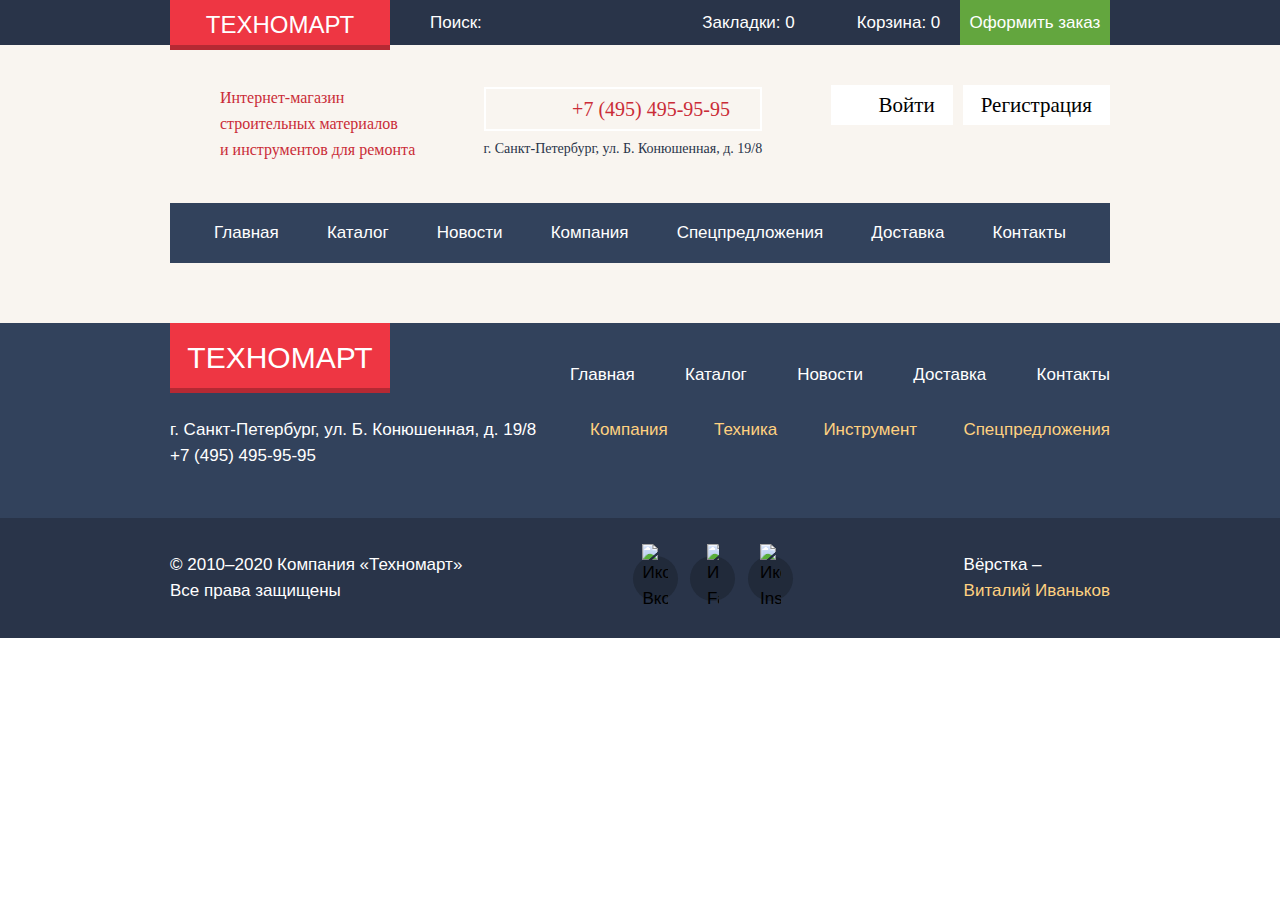
==== catalog.html @ f2d8c233 "Добавлен блок order" ====
<!DOCTYPE html>
<html lang="ru">

<head>
  <meta charset="UTF-8">
  <meta name="viewport" content="width=device-width, initial-scale=1.0">
  <link rel="stylesheet" href="css/normalize.css">
  <link rel="stylesheet" href="css/style.css">
  <title>ТЕХНОМАРТ</title>
</head>

<body>

  <h1 class="visually-hidden">Сайт магазина электротехники ТЕХНОМАРТ</h1>

  <header class="site-header">

    <h2 class="visually-hidden">Шапка сайта</h2>

    <div class="top-header">

      <div class="container top-header__content">

        <div class="top-header__logo">
          <a class="link link--logo" href="index.html">
            <div class="link__text">
              Техномарт
            </div>
          </a>
        </div>

        <div class="top-header__search">
          <input class="site-search" type="search" id="site-search" placeholder="Поиск:">
        </div>

        <div class="top-header__bookmark">
          <a class="link link--bookmark" href="#">Закладки: 0</a>
        </div>

        <div class="top-header__basket">
          <a class="link link--basket" href="#">Корзина: 0</a>
        </div>

        <div class="top-header__order">
          <a class="link link--order" href="#">Оформить заказ</a>
        </div>

      </div>

    </div>

    <div class="bottom-header">

      <div class="container">

        <div class="user-navigation">

          <div class="site-description">
            Интернет-магазин <br> строительных материалов <br> и инструментов для ремонта
          </div>

          <div class="phone-n-address">
            <a class="link link--phone" href="tel:+74954959595">
              <span class="link__text">+7 (495) 495-95-95</span>
            </a>
            <span class="phone-n-address__address">г. Санкт-Петербург, ул. Б. Конюшенная, д. 19/8</span>
          </div>

          <div class="account-links">
            <a class="account-link account-link--login" href="#">
              <span class="account-link__text">Войти</span>
            </a>
            <a class="account-link" href="#">Регистрация</a>
          </div>

        </div>

        <nav class="site-navigation-wrapper">
          <ul class="site-navigation">
            <li class="site-navigation__item">
              <a href="index.html" class="link">Главная</a>
            </li>
            <li class="site-navigation__item">
              <a href="catalog.html" class="link">Каталог</a>
            </li>
            <li class="site-navigation__item">
              <a href="#" class="link">Новости</a>
            </li>
            <li class="site-navigation__item">
              <a href="#" class="link">Компания</a>
            </li>
            <li class="site-navigation__item">
              <a href="#" class="link">Спецпредложения</a>
            </li>
            <li class="site-navigation__item">
              <a href="#" class="link">Доставка</a>
            </li>
            <li class="site-navigation__item">
              <a href="#" class="link">Контакты</a>
            </li>
          </ul>
        </nav>

      </div>

    </div>

    </div>

  </header>

  <main>

    <h2 class="visually-hidden">Основной контент</h2>

    <section class="section-navigation">
      <h3 class="visually-hidden">Навигация по секциям</h3>
    </section>

    <section class="catalog">
      <h3 class="visually-hidden">Каталог товаров</h3>
    </section>

    <section class="catalog-explanation">
      <h3 class="visually-hidden">Описание каталога</h3>
    </section>

  </main>

  <footer class="site-footer">

    <h2 class="visually-hidden">Подвал сайта</h2>

    <div class="top-footer">

      <div class="container top-footer__content">

        <div class="top-footer__row-top">

          <div class="top-footer__logo">
            <a class="link link--logo" href="index.html">
              <div class="link__text">
                Техномарт
              </div>
            </a>
          </div>

          <ul class="footer-navigation">
            <li class="footer-navigation__item">
              <a href="index.html" class="link">Главная</a>
            </li>
            <li class="footer-navigation__item">
              <a href="catalog.html" class="link">Каталог</a>
            </li>
            <li class="footer-navigation__item">
              <a href="#" class="link">Новости</a>
            </li>
            <li class="footer-navigation__item">
              <a href="#" class="link">Доставка</a>
            </li>
            <li class="footer-navigation__item">
              <a href="#" class="link">Контакты</a>
            </li>
          </ul>

        </div>

        <div class="top-footer__row-bottom">

          <div class="top-footer__address">г. Санкт-Петербург, ул. Б. Конюшенная, д. 19/8</div>

          <ul class="footer-navigation">
            <li class="footer-navigation__item">
              <a href="#" class="link">Компания</a>
            </li>
            <li class="footer-navigation__item">
              <a href="#" class="link">Техника</a>
            </li>
            <li class="footer-navigation__item">
              <a href="#" class="link">Инструмент</a>
            </li>
            <li class="footer-navigation__item">
              <a href="#" class="link">Спецпредложения</a>
            </li>
          </ul>

        </div>

        <div class="top-footer__phone">
          <a href="+74954959595">+7 (495) 495-95-95</a>
        </div>

      </div>

    </div>

    <div class="bottom-footer">

      <div class="container bottom-footer__content">

        <div class="bottom-footer__copyright">
          &#169; 2010–2020 Компания «Техномарт» <br>
          Все права защищены
        </div>

        <div class="bottom-footer__social">

          <ul class="bottom-footer__social">
            <li class="bottom-footer__social-item">
              <a href="#">
                <img width="26" height="15" src="svg/vk-icon.svg" alt="Иконка Вконтакте">
              </a>
            </li>
            <li class="bottom-footer__social-item">
              <a href="#">
                <img width="12" height="22" src="svg/fb-icon.svg" alt="Иконка Facebook">
              </a>
            </li>
            <li class="bottom-footer__social-item">
              <a href="#">
                <img width="21" height="21" src="svg/insta-icon.svg" alt="Иконка Instagram">
              </a>
            </li>
          </ul>

        </div>

        <div class="bottom-footer__author">
          <div>Вёрстка &ndash;</div>
          <a class="bottom-footer__author-link" href="https://github.com/vaivankov">Виталий Иваньков</a>
        </div>

      </div>

    </div>

  </footer>

  <div class="modal order">

    <div class="modal__container">

      <button class="order__close" data-window=".order">
        <div class="image-wrapper">
          <img width="21" height="21" src="svg/close-cross.svg" alt="Иконка закрытия">
        </div>
      </button>

      <div class="order__line">
        <img width="64" height="64" src="svg/check-mark.svg" alt="Иконка галочки">
        <div class="order__line-title">Товар добавлен в корзину!</div>
      </div>

    </div>

    <div class="order__line order__line--buttons">
      <button class="order__button button button--red" type="submit">Оплатить заказ</button>
      <button class="order__button button button--white" type="submit" data-window=".order">Продолжить покупки</button>
    </div>

  </div>


  <script src="js/variables.js"></script>
  <script src="js/func__showModal.js"></script>
  <script src="js/func__closeModal.js"></script>
  <!-- <script src="js/func__.js"></script> -->
  <!-- <script src="js/func__.js"></script> -->

</body>

</html>
---- css/style.css ----
:root {
	--color-black: #000000;
	--color-white: #ffffff;
	--color-white-opacity-30: #ffffff30;
	--color-black-opacity-50: #00000050;
	--color-bg-header: #293449;
	--color-bg-header-hover: #212a3a;
	--color-bg-header-active: #161d29;
	--color-bg-header-gray: #eae9f1;
	--color-bg-main: #f1f5f7;
	--color-bg-gray: #f9f5f0;
	--color-bg-navigation: #32425c;
	--color-bg-navigation-hover: #293449;
	--color-logo: #ee3643;
	--color-logo-hover: #ca2c37;
	--color-logo-active: #ba2732;
	--color-logo-border: #b52933;
	--color-logo-border-hover: #9a212a;
	--color-logo-border-active: #8e1e26;
	--color-text-dark-white: #e0e2e5;
	--color-text-red: #ca2c37;
	--color-text-gray: #babbbd;
	--color-text-gray-active: #cacaca;
	--color-text-blue: #293449;
	--color-icon: #6a7180;
	--color-icon-hover: #ffffff;
	--color-icon-active: #8b8e94;
	--color-icon-red: #ee3643;
	--color-button-green: #63a63e;
	--color-button-green-border: #367315;
	--color-button-green-hover: #5fbb2d;
	--color-button-green-active: #518534;
	--color-button-green-text-active: #b6c8ae;
	--color-button-gray: #44444420;
	--color-button-gray-hover: #44444430;
	--color-button-gray-active: #44444460;
	--color-button-red: #ee3643;
	--color-button-red-hover: #ca2c37;
	--color-button-red-active: #ba2732;
	--color-link-gold: #ffd180;
	--color-link-red: #ee3643;
	--color-article-gold: #ffbf47;
	--color-article-aqua: #3bbce3;
	--color-article-pink: #dc91d8;
	--color-article-lime: #8ed78f;
}

@font-face {
	font-family: "cuprum";
	src: url(../fonts/cuprum.woff);
	src: url(../fonts/cuprum.woff2);
}

@font-face {
	font-family: "cuprumbold";
	src: url(../fonts/cuprumbold.woff);
	src: url(../fonts/cuprumbold.woff2);
}

@font-face {
	font-family: "cuprumitalic";
	src: url(../fonts/cuprumitalic.woff);
	src: url(../fonts/cuprumitalic.woff2);
}

@font-face {
	font-family: "cuprumbolditalic";
	src: url(../fonts/cuprumbolditalic.woff);
	src: url(../fonts/cuprumbolditalic.woff2);
}

@font-face {
	font-family: "ptsans";
	src: url(../fonts/ptsans.woff);
	src: url(../fonts/ptsans.woff2);
}

@font-face {
	font-family: "ptsansbold";
	src: url(../fonts/ptsansbold.woff);
	src: url(../fonts/ptsansbold.woff2);
}

html {
	box-sizing: border-box;
}

*,
*:before,
*:after {
	box-sizing: inherit;
}

body {
	min-width: 1200px;
	margin: 0;
	padding: 0;

	font-family: "cuprum", Arial, sans-serif;
	font-size: 17px;
	line-height: 26px;
	color: var(--color-text-blue);
}

a {
	color: #000000;
	text-decoration: none;
}

img {
	max-width: 100%;
	height: auto;
}

.visually-hidden {
	position: absolute;
	width: 1px;
	height: 1px;
	margin: -1px;
	border: 0;
	padding: 0;
	white-space: nowrap;
	clip-path: inset(100%);
	clip: rect(0 0 0 0);
	overflow: hidden;
}

.container {
	margin: 0 auto;
	width: 940px;
	height: 100%;
}

.link {
	color: var(--color-white);
}

.link--logo {
	position: relative;
	display: flex;
	align-items: center;
	justify-content: center;
	width: 100%;
	height: calc(100% + 5px);

	background-color: var(--color-logo);

	border-bottom: 5px solid var(--color-logo-border);
}

.link--logo:hover {
	background-color: var(--color-logo-hover);

	border-bottom: 5px solid var(--color-logo-border-hover);
}

.link--logo:active {
	background-color: var(--color-logo-active);

	border-bottom: 5px solid var(--color-logo-border-active);
}

.link--logo .link__text {
	margin-top: 5px;

	font-size: 24px;
	text-transform: uppercase;
}

.link--order {
	display: flex;
	align-items: center;
	justify-content: center;
	width: 100%;
	height: 100%;

	background-color: var(--color-button-green);
}

.link--order:hover {
	background-color: var(--color-button-green-hover);
}

.link--order:active {
	color: var(--color-button-green-text-active);

	background-color: var(--color-button-green-active);
}

.link--bookmark,
.link--basket {
	display: flex;
	align-items: center;
}

.link--bookmark::before,
.link--basket::before {
	display: inline-block;
	margin-right: 10px;
	width: 17px;
	height: 17px;

	background-position: center;
	background-repeat: no-repeat;
	background-size: contain;

	content: "";
}

.link--basket::before {
	background-image: url("../svg/cart.svg");
}

.link--bookmark::before {
	background-image: url("../svg/bookmark.svg");
}

.input {
	padding: 15px;

	border: 2px solid var(--color-text-gray);
	border-radius: 3px;

	height: 50px;
	width: 100%;
}

.input-title {
	margin-bottom: 10px;

	font-family: "cuprumbold";
}

.input::placeholder {
	color: var(--color-text-gray);
}

.input:hover {
	border: 2px solid var(--color-text-gray-active);
}

.input:invalid {
	border: 2px solid var(--color-text-red);
}

.input:invalid::placeholder {
	color: var(--color-text-red);
}

.site-search {
	padding: 0 10px;
	width: 100%;

	border: none;
	background-color: transparent;
}

.site-search::placeholder {
	padding-left: 30px;

	color: var(--color-white);

	background-image: url("../svg/loupe.svg");
	background-repeat: no-repeat;
	background-position: 0 0;
}

.top-header__bookmark:hover,
.top-header__basket:hover,
.site-search:hover::placeholder,
.site-search:hover {
	background-color: var(--color-bg-header-hover);
}

.top-header__bookmark:active,
.top-header__basket:active {
	background-color: var(--color-bg-header-active);
}

.site-search:focus::placeholder,
.site-search:focus {
	color: var(--color-black);
	background-color: var(--color-white);
}

.site-search__image {
	margin-right: 5px;
}

.top-header {
	height: 45px;
	background-color: var(--color-bg-header);
}

.top-header__order,
.top-header__basket,
.top-header__bookmark {
	display: flex;
	align-items: center;
	justify-content: center;
	width: 150px;
}

.top-header__content {
	display: flex;
	flex-wrap: wrap;
}

.top-header__logo {
	display: flex;
	width: 220px;
}

.top-header__search {
	display: flex;
	flex-direction: row-reverse;
	flex-grow: 1;
}

.bottom-header {
	padding: 40px 0 60px 0;
	background-color: var(--color-bg-gray);
}

.user-navigation {
	display: flex;
	justify-content: space-between;
}

.site-description {
	margin-left: 50px;

	font-size: 16px;
	font-family: "cuprumitalic";
	color: var(--color-text-red);
}

.phone-n-address {
	display: flex;
	justify-content: center;
	flex-direction: column;
}

.link--phone {
	padding: 7px 12px;

	color: var(--color-text-red);
	font-family: "cuprumbold";
	font-size: 20px;
	border: 2px solid var(--color-white);
}

.link--phone .link__text {
	display: flex;
	align-items: center;
	justify-content: space-around;
}

.link--phone .link__text::before {
	display: inline-block;
	width: 20px;
	height: 20px;

	background-image: url("../svg/phone.svg");
	background-position: center;
	background-repeat: no-repeat;
	background-size: contain;

	content: "";
}

.phone-n-address__address {
	margin-top: 5px;

	font-size: 14px;
	font-family: "cuprumbold";
}

.account-links {
	display: flex;
	align-items: flex-start;
	flex-wrap: wrap;
}

.account-link:not(:last-child) {
	margin-right: 10px;
}

.account-link {
	padding: 7px 18px;

	font-size: 21px;
	font-family: "cuprumbold";

	background-color: var(--color-white);
}

.account-link--login .account-link__text {
	display: flex;
	align-items: center;
}

.account-link--login .account-link__text::before {
	display: inline-block;
	width: 20px;
	height: 20px;
	margin-right: 10px;

	background-image: url("../svg/entrance.svg");
	background-position: center;
	background-repeat: no-repeat;
	background-size: contain;

	content: "";
}

.site-navigation-wrapper {
	height: 60px;
	padding: 0 20px;
	margin-top: 40px;

	background-color: var(--color-bg-navigation);
}

.site-navigation__item:hover {
	background-color: var(--color-bg-navigation-hover);
}

.site-navigation__item:active a {
	color: var(--color-white-opacity-30);

	background-color: var(--color-bg-navigation-hover);
}

.site-navigation {
	display: flex;
	justify-content: space-between;
	margin: 0;
	padding: 0;
	height: 100%;

	list-style: none;
}

.site-navigation__item {
	display: flex;
	flex-grow: 1;
}

.site-navigation__item a {
	display: flex;
	justify-content: center;
	align-items: center;
	height: 100%;
	width: 100%;
}

.goods {
	padding: 60px 0 20px 0;
}

.goods__row {
	display: flex;
	flex-wrap: wrap;
}

.label-new::after {
	position: absolute;
	top: 5px;
	right: -30px;
	transform: rotate(45deg);

	display: flex;
	align-items: center;
	justify-content: center;
	width: 100px;
	height: 30px;

	font-size: 16px;
	color: var(--color-white);

	background-color: var(--color-logo);

	content: "new";
}

.article-good {
	position: relative;

	padding: 20px 25px;
	margin-bottom: 20px;
	width: 300px;
	height: 123px;

	overflow: hidden;
}

.article-good:not(:nth-child(3n + 3)) {
	margin-right: 20px;
}

.article-good--materials {
	background-image: url("../svg/paint.svg");
	background-repeat: no-repeat;
	background-position: right 45px center;
	background-size: 45px;
	background-color: var(--color-article-gold);
}

.article-good__title {
	font-size: 24px;
	font-family: "cuprumbold";
	color: var(--color-white);
}

.article-good__button {
	margin-top: 20px;
	width: 130px;
	height: 35px;
}

.button {
	display: flex;
	justify-content: center;
	align-items: center;

	color: var(--color-white);
	font-size: 14px;
	text-transform: uppercase;

	background-color: var(--color-button-gray);

	border: none;
	border-radius: 3px;
}

.button:hover {
	background-color: var(--color-button-gray-hover);
}

.button:active {
	background-color: var(--color-button-gray-active);
}

.article-good--instruments {
	background-image: url("../svg/drill.svg");
	background-repeat: no-repeat;
	background-position: right 25px center;
	background-size: 80px;
	background-color: var(--color-article-aqua);
}

.article-good--machines {
	background-image: url("../svg/tractor.svg");
	background-repeat: no-repeat;
	background-position: right 30px center;
	background-size: 80px;
	background-color: var(--color-article-pink);
}

.slider {
	position: relative;
	margin-right: 20px;
	margin-bottom: 20px;
	width: 620px;
	height: 266px;
}

.slider__content {
	position: absolute;
	top: 0;
	left: 0;

	display: flex;
	flex-direction: column;
	justify-content: space-between;
	padding: 25px;
	height: 100%;

	color: var(--color-white);
}

.slider__image-wrapper {
	display: flex;
}

.slider__title {
	font-size: 36px;
	font-family: "cuprumbold";
	text-transform: uppercase;
}

.slider__title-explanation {
	margin-top: 5px;

	font-size: 18px;
}

.slider__row {
	display: flex;
	flex-wrap: wrap;
}

.button--red {
	background-color: var(--color-button-red);
}

.button--red:hover {
	background-color: var(--color-button-red-hover);
}

.button--red:active {
	background-color: var(--color-button-red-active);
}

.button--white {
	font-family: "cuprumbold";
	color: var(--color-text-blue);

	box-shadow: inset 0px 0px 0 3px var(--color-text-blue);
	background-color: var(--color-white);
}

.button--white:hover {
	background-color: var(--color-white);
}

.button--white:active {
	background-color: var(--color-white);
}

.slider__button {
	width: 195px;
	height: 40px;
}

.slider__controls {
	margin: 0;
	margin-left: 80px;
	padding: 0;
	display: flex;
	align-items: center;

	list-style: none;
}

.slider__slide-wrapper {
	height: 20px;
	width: 20px;
}

.article-column .article-good {
	margin-right: 0;
}

.article-good--sale {
	background-image: url("../svg/basket.svg");
	background-repeat: no-repeat;
	background-position: right 45px center;
	background-size: 60px;
	background-color: var(--color-article-lime);
}

.article-good--delivery {
	background-image: url("../svg/car.svg");
	background-repeat: no-repeat;
	background-position: right 30px center;
	background-size: 80px;
	background-color: var(--color-article-gold);
}

.semi-header {
	padding: 0 30px;
	display: flex;
	align-items: center;
	justify-content: space-between;
	margin-top: 20px;
	height: 80px;

	border-radius: 5px;
	background-color: var(--color-bg-gray);
}

.semi-header__title {
	margin: 0;

	font-size: 30px;
	font-weight: normal;
	text-transform: uppercase;
}

.semi-header__button {
	height: 35px;
	width: 250px;
}

.good-cards-wrapper {
	display: flex;
	justify-content: space-between;
	flex-wrap: wrap;
	margin-top: 20px;
}

.good-card {
	position: relative;

	display: flex;
	flex-direction: column;
	align-items: center;
	justify-content: space-between;
	padding: 0 0 20px 0;
	width: 220px;
	height: 330px;

	text-align: center;

	border: 2px solid var(--color-bg-header-gray);
	overflow: hidden;
}

.good-card__figure {
	margin: 0;
	padding: 0;
}

.good-card__figure-caption {
	margin: 0 auto;
	width: 80%;

	font-size: 18px;
	color: var(--color-black);
	font-family: "ptsansbold";
}

.old-price {
	font-size: 18px;
	font-family: "ptsansbold";
	color: var(--color-text-gray);
	text-decoration: line-through;
}

.good-card__link-wrapper {
	display: flex;
	margin-top: 5px;
}

.good-card__link {
	position: relative;

	height: 40px;
	width: 120px;

	font-size: 18px;
	font-family: "ptsansbold";

	border-top-right-radius: initial;
	border-bottom-right-radius: initial;
}

.good-card__button {
	margin: 5px 0;
	height: 40px;
	width: 140px;

	font-size: 14px;
	font-family: "cuprum";
}

.good-card__button .button__image {
	margin-right: 20px;
}

.good-card__link-text {
	margin-left: 10px;
}

.good-card__link:hover + .good-card__link-arrow {
	fill: var(--color-button-red-hover);
}

.good-card__link:active + .good-card__link-arrow {
	fill: var(--color-button-red-active);
}

.popular-manufacturers {
	margin-bottom: 80px;
}

.manufacturer-cards-wrapper {
	display: flex;
	justify-content: space-between;
	flex-wrap: wrap;
}

.manufacturer-card {
	display: flex;
	align-items: center;
	justify-content: center;
	margin-top: 20px;
	width: 220px;
	height: 150px;

	text-align: center;

	border: 2px solid var(--color-bg-header-gray);
	overflow: hidden;
}

.manufacturer-card:hover {
	box-shadow: 0 10px 20px 1px var(--color-black-opacity-50);
}

.good-card__interactive {
	height: 230px;
}

.good-card:hover {
	box-shadow: 0 10px 20px 1px var(--color-black-opacity-50);
}

.good-card:hover .good-card__image {
	display: none;
}

.good-card:hover .good-card__hidden-buttons {
	display: flex;
	flex-direction: column;
	align-items: center;
	justify-content: center;
}

.manufacturer-card:active {
	opacity: 0.6;
}

.good-card__hidden-buttons {
	display: none;
	height: 176px;
}

.button--green {
	background-color: var(--color-button-green);
	box-shadow: inset 0 -4px 0 0 var(--color-button-green-border);
}

.button--green:hover {
	background-color: var(--color-button-green-hover);
}

.button--green:active {
	background-color: var(--color-button-green-active);
	box-shadow: inset 0 -4px 0 0 var(--color-button-green-active);
}

.button--green .button__image {
	opacity: 0.3;
}

.button--green:hover .button__image {
	opacity: 1;
}

.button--green:active .button__image {
	opacity: 1;
}

.button--bookmark {
	color: var(--color-text-blue);
	background-color: transparent;
	box-shadow: inset 0px 0px 0 3px var(--color-button-green);
}

.button--bookmark:hover {
	background-color: transparent;
	box-shadow: inset 0px 0px 0 3px var(--color-text-blue);
}

.button--bookmark:active {
	background-color: transparent;
	box-shadow: inset 0px 0px 0 3px var(--color-text-blue);
	opacity: 0.3;
}

.services {
	padding: 65px 0;

	background-color: var(--color-bg-gray);
}

.services__content {
	margin-top: 5px;
}

.services__title {
	font-size: 30px;
	text-transform: uppercase;
}

.services__title-description {
	margin-top: 25px;

	font-size: 14px;
	font-family: "ptsans";
}

.services__explanation {
	display: flex;
	align-items: center;
	margin-top: 20px;
	height: 270px;
}

.services__bookmarks {
	position: relative;

	margin: 0;
	margin-top: 10px;
	padding: 0;

	list-style: none;
}

.services__bookmarks::after {
	position: absolute;
	top: 50%;
	right: 0;
	transform: translate(0, -50%);

	margin: 0;
	padding: 0;
	height: 279px;
	width: 10px;

	background-image: url("../img/vertical-shadow.png");
	background-repeat: no-repeat;
	background-position: center;
	opacity: 0.4;

	list-style: none;
	content: "";
}

.services__bookmark-item {
	display: flex;
	align-items: center;
	justify-content: flex-start;
	padding: 25px;
	height: 62px;
	width: 240px;

	font-size: 22px;
	font-family: "cuprumbold";
	color: var(--color-white);

	border-bottom: 1px solid var(--color-bg-navigation-hover);
	border-top: 1px solid #4e678f60;

	background-color: var(--color-bg-navigation);
}

.services__bookmark-item:hover {
	background-color: var(--color-bg-navigation-hover);

	cursor: pointer;
}

.services__bookmark-input:checked + .services__bookmark-item {
	border-bottom: none;
	border-top: none;

	color: var(--color-bg-navigation);

	background-color: var(--color-white);
}

.services__bookmark-content {
	position: relative;

	display: flex;
	justify-content: flex-start;
	width: 100%;
	height: 100%;
}

.services__bookmark-text {
	width: 270px;
	margin-left: 80px;

	margin-top: 50px;
}

.services__bookmark-title {
	font-size: 36px;
	text-transform: uppercase;
}

.services__bookmark-title-explanation {
	margin-top: 30px;

	font-size: 14px;
}

.services__bookmark-image {
	position: absolute;
	bottom: -63px;
	right: 0;
}

.page-columns {
	display: flex;
	justify-content: space-between;
	padding: 80px 0;
}

.about {
	display: flex;
	flex-direction: column;
	justify-content: space-between;
	width: 530px;
	height: 370px;
}

.about__title {
	font-size: 30px;
	text-transform: uppercase;
}

.about__text {
	margin-top: 15px;

	font-size: 14px;
}

.about__partner-list-wrapper {
	margin-bottom: 10px;
}

.about__partner-list {
	margin: 0;
	padding: 0;

	list-style: none;
}

.about__partner-list-item {
	position: relative;

	margin-bottom: 10px;
	margin-left: auto;

	font-family: "cuprumbold";
}

.about__partner-list-item::before {
	display: inline-block;
	vertical-align: middle;

	margin-right: 10px;
	width: 25px;
	height: 2px;

	background-color: var(--color-text-red);

	content: "";
}

.about__button {
	width: 220px;
	height: 40px;
}

.contacts {
	display: flex;
	flex-direction: column;
	justify-content: space-between;
	width: 300px;
	height: 370px;
}

.contacts__title {
	font-size: 30px;
	text-transform: uppercase;
}

.contacts__text {
	margin-top: 25px;

	font-size: 14px;
}

.contacts__map {
	margin: 40px 0;
}

.contacts__button {
	margin-top: 5px;

	width: 100%;
	height: 40px;
}

.top-footer {
	height: 195px;

	background-color: var(--color-bg-navigation);
}

.top-footer__row-top {
	display: flex;
	justify-content: space-between;
	height: 65px;
}

.top-footer__row-bottom {
	display: flex;
	justify-content: space-between;
	height: 55px;
}

.top-footer__logo {
	width: 220px;
}

.top-footer__logo .link__text {
	font-size: 30px;
}

.top-footer__address {
	display: flex;
	flex-direction: column;
	justify-content: flex-end;
	color: var(--color-white);
}

.top-footer__phone a {
	color: var(--color-white);
}

.footer-navigation {
	display: flex;
	justify-content: space-between;
	align-items: flex-end;
	margin: 0;
	padding: 0;
	height: 100%;
	width: 540px;

	list-style: none;
}

.footer-navigation .link:active {
	opacity: 0.3;
}

.top-footer__row-bottom .footer-navigation {
	width: 520px;
}

.top-footer__row-bottom .footer-navigation .link {
	color: var(--color-link-gold);
}

.top-footer__row-bottom .footer-navigation .link:hover {
	border-bottom: 2px solid var(--color-link-gold);
}

.footer-navigation .link:hover {
	border-bottom: 2px solid var(--color-white);
}

.bottom-footer {
	background-color: var(--color-bg-header);

	height: 120px;
}

.bottom-footer__content {
	display: flex;
	align-items: center;
	justify-content: space-between;
}

.bottom-footer__copyright {
	color: var(--color-white);
}

.bottom-footer__social {
	display: flex;
	justify-content: space-between;
	flex-wrap: wrap;
	margin: 0;
	padding: 0;
	width: 160px;

	list-style: none;
}

.bottom-footer__social-item a {
	display: flex;
	align-items: center;
	justify-content: center;
	height: 45px;
	width: 45px;
	border-radius: 50%;

	background-color: var(--color-bg-header-hover);
}

.bottom-footer__social-item a:active,
.bottom-footer__social-item a:hover {
	background-color: var(--color-button-red);
}

.bottom-footer__author {
	color: var(--color-white);
}

.bottom-footer__author-link {
	color: var(--color-link-gold);
}

.bottom-footer__author-link:hover {
	border-bottom: 2px solid var(--color-link-gold);
}

.bottom-footer__author-link:active {
	color: var(--color-link-red);

	border-bottom: none;
}

.modal {
	position: fixed;
	top: 50%;
	left: 50%;
	transform: translate(-50%, -50%);
}

.modal__container {
	position: relative;

	display: flex;
	flex-direction: column;
	justify-content: center;
	flex-grow: 1;
	padding: 0 70px;
}

.modal__container::before {
	position: absolute;
	top: 0px;
	left: 50%;
	transform: translate(-50%,0);

	width: 100%;
	height: 10px;

	background-color: var(--color-text-red);

	content: '';
}

.write-us {
	display: flex;
	flex-direction: column;
	justify-content: space-between;
	min-height: 600px;
	width: 960px;

	background-color: var(--color-white);
	box-shadow: 0 20px 20px #00000070;

	display: none;
}

.write-us__line {
	display: flex;
	justify-content: space-between;
}

.write-us__line--header {
	margin: 50px 0;
}

.write-us__line--contacts {
	margin-bottom: 25px;
}

.write-us__line--message {
	display: flex;
}

.write-us__title {
	font-size: 44px;
	line-height: 44px;
	font-family: "cuprumbold";
}

.write-us__close {
	border: none;
	background-color: transparent;

	opacity: 0.3;
}

.write-us__close:focus,
.write-us__close:hover {
	opacity: 1;
	cursor: pointer;
}

.write-us__close:active {
	opacity: 0.1;
}

.write-us__cell {
	display: flex;
	flex-direction: column;
	flex-grow: 1;
}

.write-us__cell:not(:last-of-type) {
	margin-right: 40px;
}

.write-us__textarea {
	height: 150px;
	margin-bottom: 50px;

	resize: none;
}

.write-us__button {
	width: 260px;
	height: 50px;

	font-size: 20px;
}

.modal__submit {
	display: flex;
	align-items: center;
	justify-content: center;
	height: 160px;

	background-color: var(--color-bg-gray);
}

.map {
	display: flex;
	box-shadow: 0 20px 20px #00000070;

	display: none;
}

.map__close {
	position: absolute;
	top: 10px;
	right: 10px;

	border: none;
	background-color: transparent;
	opacity: 0.7;
}

.map__close:hover {
	opacity: 1;
	cursor: pointer;
}

.order {
	display: flex;
	flex-direction: column;
	min-height: 400px;
	width: 750px;

	background-color: var(--color-white);
	box-shadow: 0 20px 20px #00000070;

	display: none;
}

.order__line {
	display: flex;
	align-items: center;
	justify-content: space-between;
}

.order__line--close {
	margin: 0;
}

.order__line--buttons {
	display: flex;
	align-items: center;
	justify-content: center;
	height: 160px;

	background-color: var(--color-bg-gray);
}

.order__line-title {
	font-size: 44px;
	line-height: 44px;
	font-family: "cuprumbold";
}

.order__close {
	position: absolute;
	top: 25px;
	right: 10px;

	border: none;
	background-color: transparent;

	opacity: 0.3;
}

.order__close:focus,
.order__close:hover {
	opacity: 1;
	cursor: pointer;
}

.order__close:active {
	opacity: 0.1;
}

.order__cell {
	display: flex;
	flex-direction: column;
	flex-grow: 1;
}

.order__cell:not(:last-of-type) {
	margin-right: 40px;
}

.order__button {
	margin: 0 20px;
	width: 260px;
	height: 50px;

	font-size: 20px;
}

.show {
	display: flex;
}
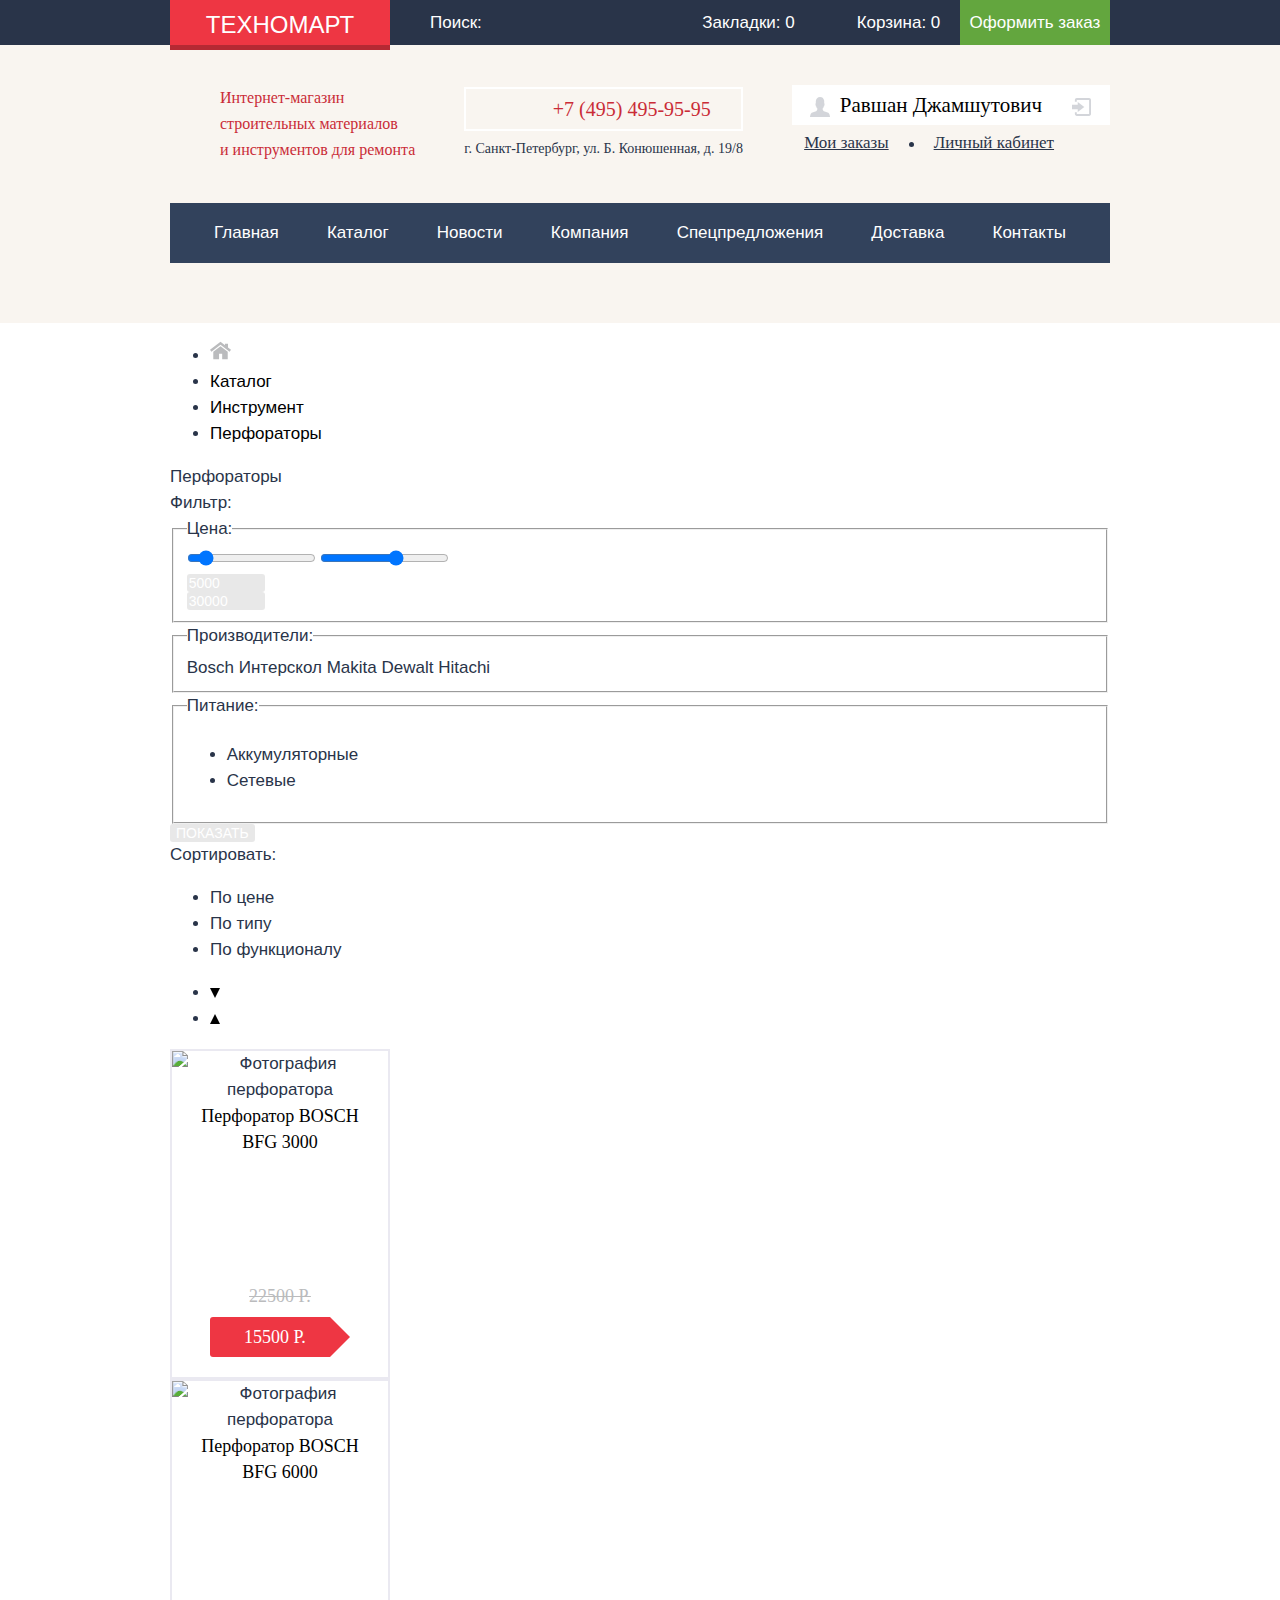
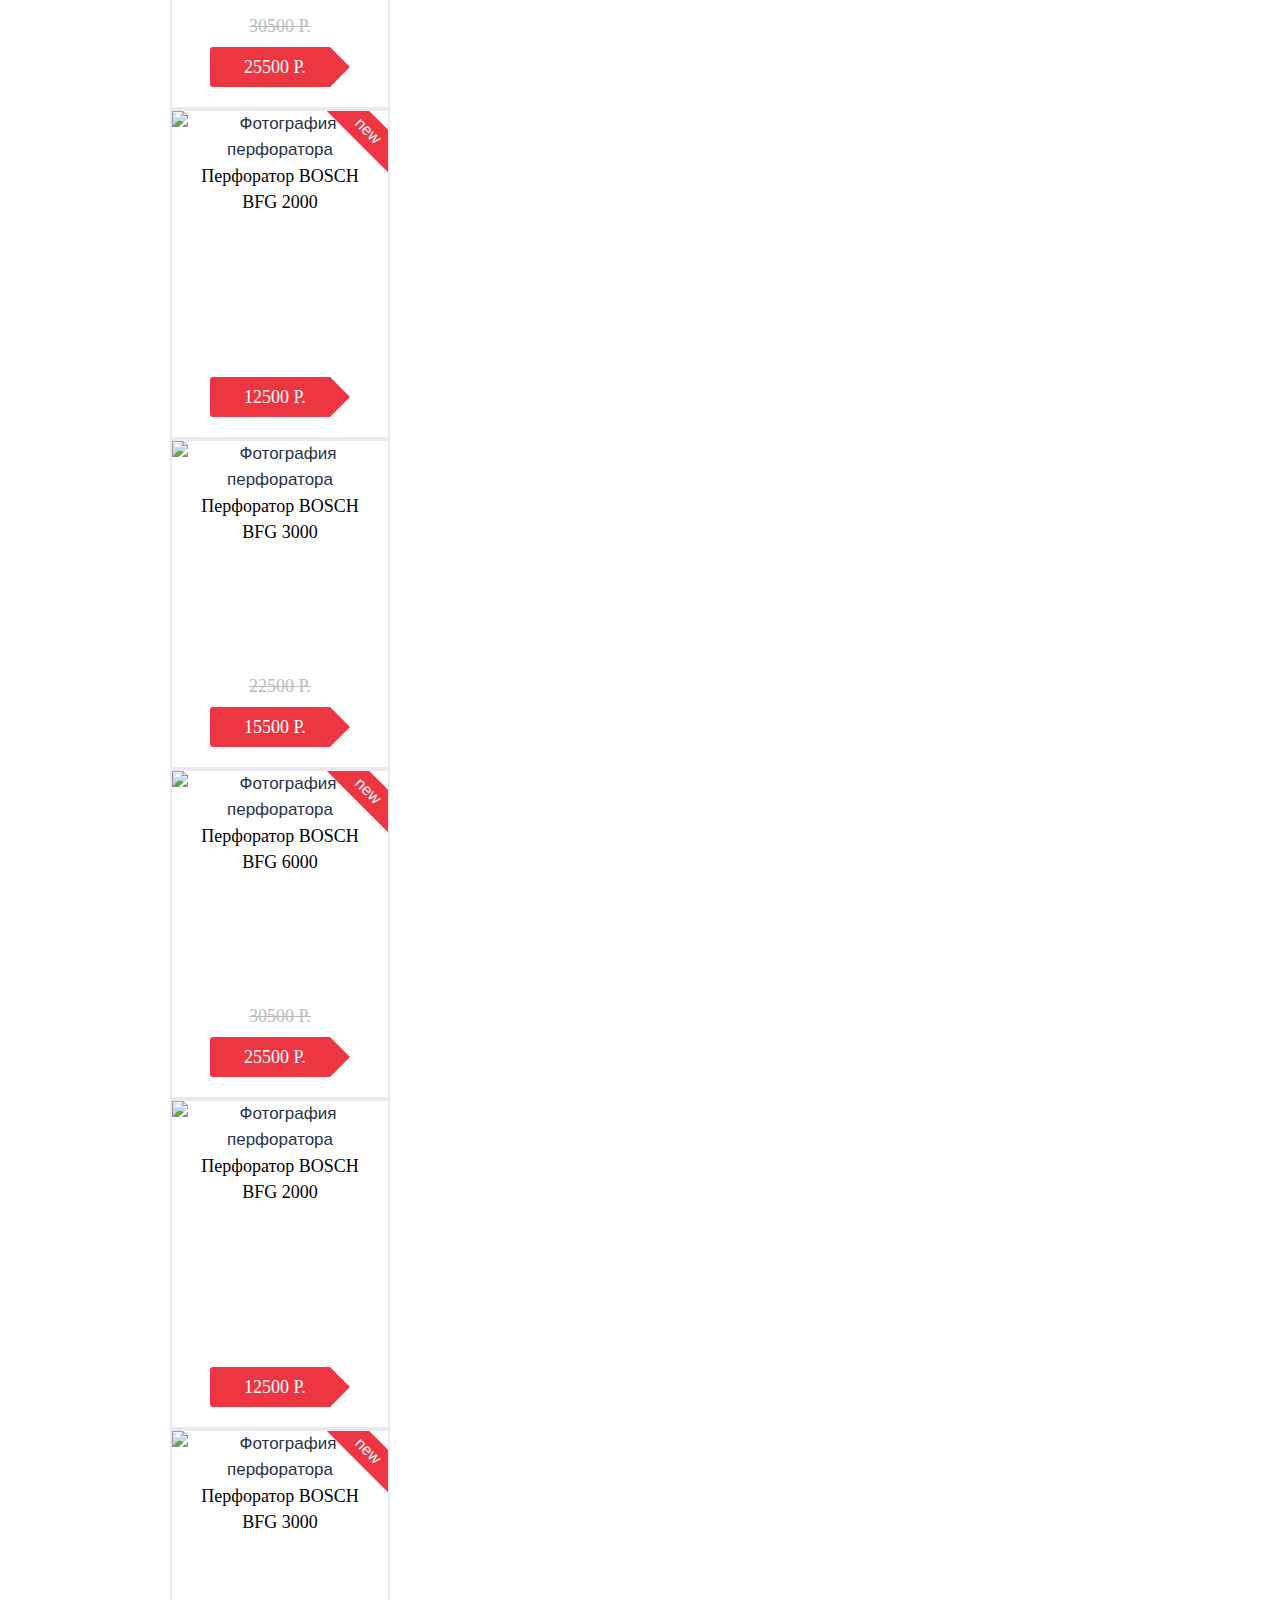
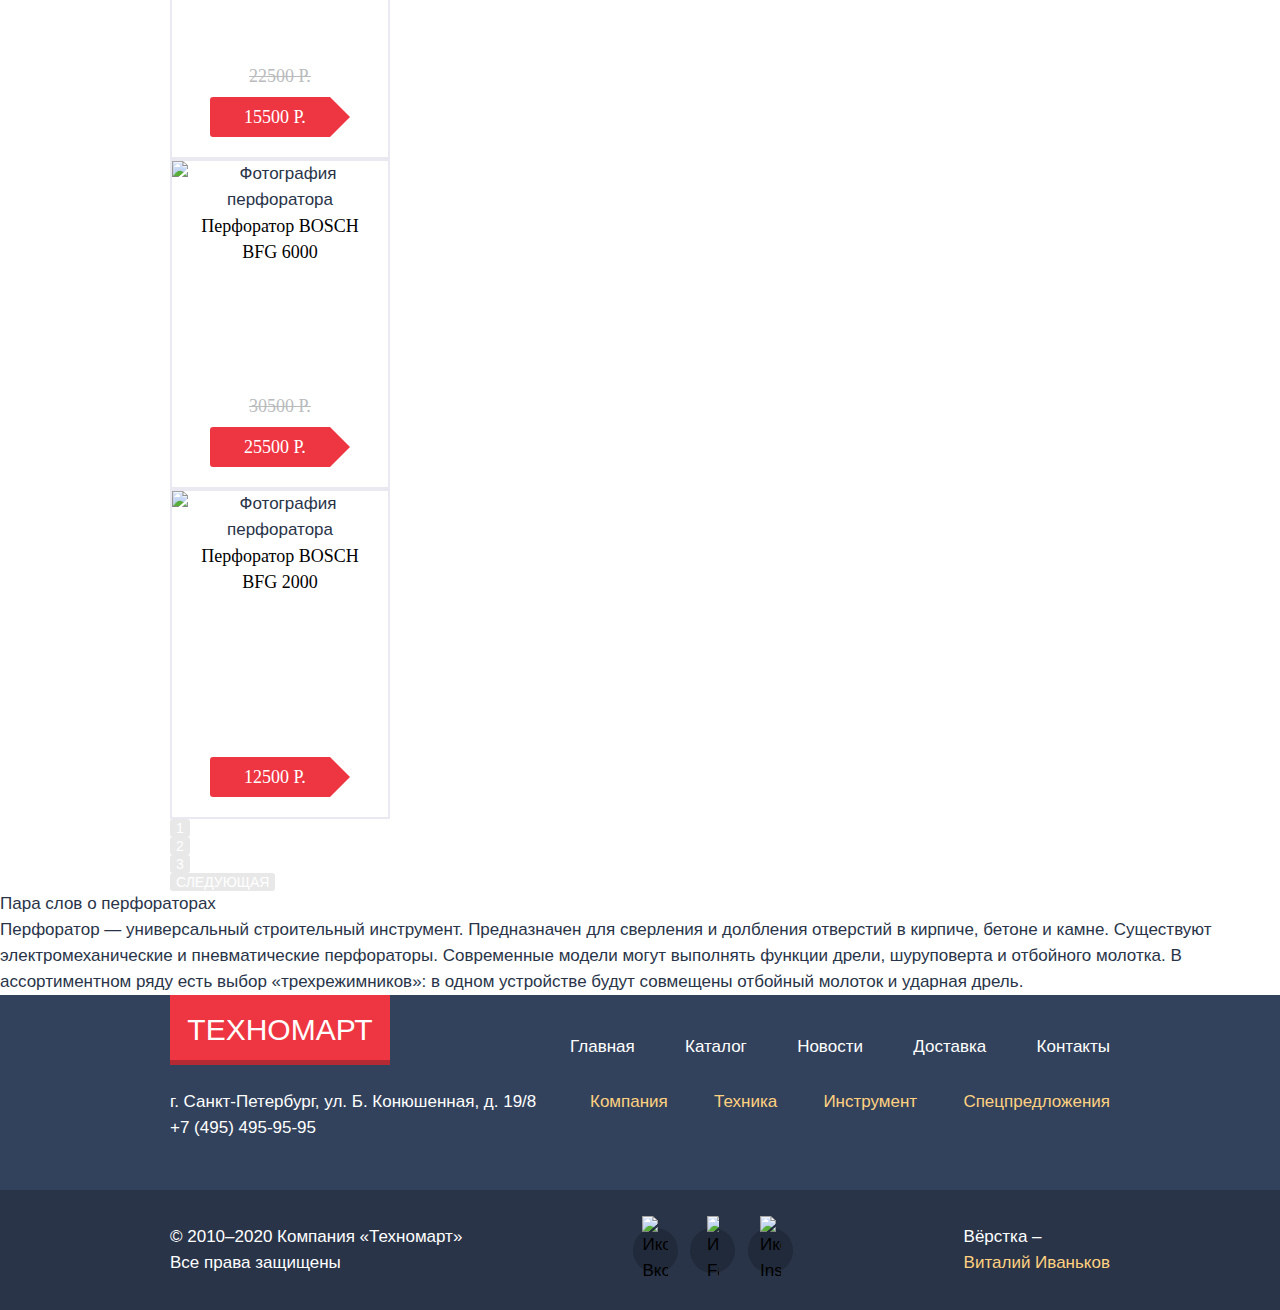
==== commit ce216868: "Свёрстаны разделы catalog.html" ====
--- a/catalog.html
+++ b/catalog.html
@@ -66,11 +66,14 @@
             <span class="phone-n-address__address">г. Санкт-Петербург, ул. Б. Конюшенная, д. 19/8</span>
           </div>
 
-          <div class="account-links">
-            <a class="account-link account-link--login" href="#">
-              <span class="account-link__text">Войти</span>
+          <div class="account-links account-links--logged-in">
+            <a class="account-link account-link--user" href="#">
+              <span class="account-link__text">Равшан Джамшутович</span>
             </a>
-            <a class="account-link" href="#">Регистрация</a>
+            <div class="user-links-wrapper">
+              <a href="#" class="user-link">Мои заказы</a>
+              <a href="#" class="user-link">Личный кабинет</a>
+            </div>
           </div>
 
         </div>
@@ -113,16 +116,487 @@
 
     <h2 class="visually-hidden">Основной контент</h2>
 
-    <section class="section-navigation">
+    <section class="container section-navigation">
+
       <h3 class="visually-hidden">Навигация по секциям</h3>
+
+      <ul class="section-navigation">
+        <li class="section-navigation__item">
+          <a href="index.html" class="section-navigation__link"><img width="21" height="21" src="svg/home.svg" alt="Иконка домика"></a>
+        </li>
+        <li class="section-navigation__item">
+          <a href="catalog.html" class="section-navigation__link">Каталог</a>
+        </li>
+        <li class="section-navigation__item">
+          <a href="#" class="section-navigation__link">Инструмент</a>
+        </li>
+        <li class="section-navigation__item">
+          <a href="#" class="section-navigation__link">Перфораторы</a>
+        </li>
+      </ul>
+
+      <div class="section-navigation-title">Перфораторы</div>
+
     </section>
 
-    <section class="catalog">
-      <h3 class="visually-hidden">Каталог товаров</h3>
+    <section class="container catalog">
+
+      <div class="sort-wrapper">
+
+        <h3 class="visually-hidden">Форма сортировки товаров</h3>
+
+        <div class="sort">
+
+          <div class="sort__title">Фильтр:</div>
+
+          <form class="sort__form" action="https://echo.htmlacademy.ru" method="POST">
+
+            <fieldset class="fieldset fieldset--price">
+              <legend class="fieldset__title">Цена:</legend>
+              <div class="price-slider">
+                <div class="slider-track" style="--left-value: 5000; --right-value: 30000; --min: 0; --max: 50000;">
+                </div>
+                <label class="visually-hidden" for="left-value">Минимальная цена</label>
+                <input class="price-slider-thumb price-slider-min" id="left-value" value="5000" min="0" max="50000"
+                  step="500" type="range">
+                <label class="visually-hidden" for="right-value">Максимальная цена</label>
+                <input class="price-slider-thumb price-slider-max" id="right-value" value="30000" min="0" max="50000"
+                  step="500" type="range">
+              </div>
+              <div class="price-input-wrapper">
+                <div class="price-input">
+                  <label class="price-input__label visually-hidden" for="price-input-min">Минимальная цена</label>
+                  <input class="button button--gray button--input price-input-min" value="5000" name="price-min" min="0"
+                    max="50000" step="500" type="number" id="price-input-min">
+                  <label class="price-input__label visually-hidden" for="price-input-max">Максимальная цена</label>
+                  <input class="button button--gray button--input price-input-max" value="30000" name="price-max"
+                    min="0" max="50000" step="500" type="number" id="price-input-max">
+                </div>
+              </div>
+            </fieldset>
+
+            <fieldset class="fieldset fieldset--manufacturer">
+              <legend class="fieldset__title">Производители:</legend>
+              <div class="fieldset__list">
+                <span class="fieldset__list-item">
+                  <label class="checkbox-label">
+                    <input class="checkbox-input visually-hidden" name="manufacturers-checkbox" type="checkbox"
+                      value="bosch" checked>
+                    <span class="checkbox-indicator"></span>
+                    Bosch
+                  </label>
+                </span>
+                <span class="fieldset__list-item">
+                  <label class="checkbox-label">
+                    <input class="checkbox-input visually-hidden" name="manufacturers-checkbox" type="checkbox"
+                      value="interskol">
+                    <span class="checkbox-indicator"></span>
+                    Интерскол
+                  </label>
+                </span>
+                <span class="fieldset__list-item">
+                  <label class="checkbox-label">
+                    <input class="checkbox-input visually-hidden" name="manufacturers-checkbox" type="checkbox"
+                      value="makita" checked>
+                    <span class="checkbox-indicator"></span>
+                    Makita
+                  </label>
+                </span>
+                <span class="fieldset__list-item">
+                  <label class="checkbox-label">
+                    <input class="checkbox-input visually-hidden" name="manufacturers-checkbox" type="checkbox"
+                      value="dewalt">
+                    <span class="checkbox-indicator"></span>
+                    Dewalt
+                  </label>
+                </span>
+                <span class="fieldset__list-item">
+                  <label class="checkbox-label">
+                    <input class="checkbox-input visually-hidden" name="manufacturers-checkbox" type="checkbox"
+                      value="hitachi">
+                    <span class="checkbox-indicator"></span>
+                    Hitachi
+                  </label>
+                </span>
+              </div>
+            </fieldset>
+
+            <fieldset class="fieldset fieldset--power-supply">
+              <legend class="fieldset__title">Питание:</legend>
+              <ul class="fieldset__list">
+                <li class="fieldset__list-item">
+                  <label class="radio-label">
+                    <input class="radio-input visually-hidden" name="power-supply type=" radio" value="acummulator"
+                      checked>
+                    <span class="radio-indicator"></span>
+                    Аккумуляторные
+                  </label>
+                </li>
+                <li class="fieldset__list-item">
+                  <label class="radio-label">
+                    <input class="radio-input visually-hidden" name="power-supply type=" radio" value="network">
+                    <span class="radio-indicator"></span>
+                    Сетевые
+                  </label>
+                </li>
+              </ul>
+            </fieldset>
+
+            <button class="sort__submit-btn button button--gray" type="submit">Показать</button>
+
+          </form>
+
+        </div>
+
+      </div>
+
+      <div class="results-wrapper">
+
+        <h3 class="visually-hidden">Результат сортировки товаров</h3>
+
+        <div class="results">
+
+          <div class="results__header">
+
+            <div class="results__title">
+              <span>Сортировать:</span>
+            </div>
+
+            <div class="results__buttons">
+
+              <div class="sort-buttons">
+                <ul class="sort-buttons">
+                  <li>
+                    <input class="visually-hidden sort-by" id="sort-radio__price" type="radio" name="sort-radio"
+                      value="price" checked>
+                    <label class="sort-by" for="sort-radio__price">
+                      По цене
+                    </label>
+                  </li>
+                  <li>
+                    <input class="visually-hidden sort-by" id="sort-radio__type" type="radio" name="sort-radio"
+                      value="type">
+                    <label class="sort-by" for="sort-radio__type">
+                      По типу
+                    </label>
+                  </li>
+                  <li>
+                    <input class="visually-hidden sort-by" id="sort-radio__name" type="radio" name="sort-radio"
+                      value="name">
+                    <label class="sort-by" for="sort-radio__name">
+                      По функционалу
+                    </label>
+                  </li>
+                </ul>
+              </div>
+
+              <div class="sort-direction">
+
+                <ul class="sort-direction">
+                  <li>
+                    <label class="arrow" for="sort-radio__inc">
+                      <input class="visually-hidden arrow-input" id="sort-radio__inc" type="radio" name="sort-arrow"
+                        value="increase" checked>
+                      <span class="visually-hidden"> По возрастанию </span>
+                      <svg xmlns="http://www.w3.org/2000/svg" width="10" height="10" viewBox="0 0 10 10">
+                        <polygon points="10,0 5,10 0,0" />
+                      </svg>
+                    </label>
+                  </li>
+                  <li>
+                    <label class="arrow" for="sort-radio__dec">
+                      <input class="visually-hidden arrow-input" id="sort-radio__dec" type="radio" name="sort-arrow"
+                        value="decrease">
+                      <span class="visually-hidden"> По убыванию </span>
+                      <svg xmlns="http://www.w3.org/2000/svg" width="10" height="10" viewBox="0 0 10 10">
+                        <polygon points="10,10 5,0 0,10" />
+                      </svg>
+                    </label>
+                  </li>
+                </ul>
+
+              </div>
+
+            </div>
+
+          </div>
+
+          <div class="results__body">
+
+            <div class="good-card">
+              <div class="good-card__interactive">
+                <figure class="good-card__figure">
+                  <div class="good-card__hidden-buttons">
+                    <button class="good-card__button button button--green" type="button">
+                      <img class="button__image" src="svg/cart-white.svg" alt="Иконка тележки">
+                      <span class="button__text">Купить</span>
+                    </button>
+                    <button class="good-card__button button button--bookmark" type="button"> В закладки </button>
+                  </div>
+                  <figure class="good-card__figure">
+                    <img width="218" height="170" src="img/Perforator_3.png" alt="Фотография перфоратора"
+                      class="good-card__image">
+                    <figcaption class="good-card__figure-caption">Перфоратор BOSCH BFG 3000</figcaption>
+                  </figure>
+              </div>
+              <div class="old-price">22500 Р.</div>
+              <div class="good-card__link-wrapper">
+                <a href="#" class="good-card__link button button--red">
+                  <span class="good-card__link-text"></span>15500 Р.</span>
+                </a>
+                <svg class="good-card__link-arrow" fill="#ee3643" xmlns="http://www.w3.org/2000/svg" height="40"
+                  width="20" version="1.0" viewBox="0 0 20 40">
+                  <polygon points="0,0 20,20 0,40" />
+                </svg>
+              </div>
+            </div>
+
+            <div class="good-card">
+              <div class="good-card__interactive">
+                <figure class="good-card__figure">
+                  <div class="good-card__hidden-buttons">
+                    <button class="good-card__button button button--green" type="button">
+                      <img class="button__image" src="svg/cart-white.svg" alt="Иконка тележки">
+                      <span class="button__text">Купить</span>
+                    </button>
+                    <button class="good-card__button button button--bookmark" type="button"> В закладки </button>
+                  </div>
+                  <figure class="good-card__figure">
+                    <img width="218" height="170" src="img/Perforator_2.png" alt="Фотография перфоратора"
+                      class="good-card__image">
+                    <figcaption class="good-card__figure-caption">Перфоратор BOSCH BFG 6000</figcaption>
+                  </figure>
+              </div>
+              <div class="old-price">30500 Р.</div>
+              <div class="good-card__link-wrapper">
+                <a href="#" class="good-card__link button button--red">
+                  <span class="good-card__link-text"></span>25500 Р.</span>
+                </a>
+                <svg class="good-card__link-arrow" fill="#ee3643" xmlns="http://www.w3.org/2000/svg" height="40"
+                  width="20" version="1.0" viewBox="0 0 20 40">
+                  <polygon points="0,0 20,20 0,40" />
+                </svg>
+              </div>
+            </div>
+
+            <div class="good-card label-new">
+              <div class="good-card__interactive">
+                <figure class="good-card__figure">
+                  <div class="good-card__hidden-buttons">
+                    <button class="good-card__button button button--green" type="button">
+                      <img class="button__image" src="svg/cart-white.svg" alt="Иконка тележки">
+                      <span class="button__text">Купить</span>
+                    </button>
+                    <button class="good-card__button button button--bookmark" type="button"> В закладки </button>
+                  </div>
+                  <figure class="good-card__figure">
+                    <img width="218" height="170" src="img/Perforator_3.png" alt="Фотография перфоратора"
+                      class="good-card__image">
+                    <figcaption class="good-card__figure-caption">Перфоратор BOSCH BFG 2000</figcaption>
+                  </figure>
+              </div>
+              <div class="good-card__link-wrapper">
+                <a href="#" class="good-card__link button button--red">
+                  <span class="good-card__link-text"></span>12500 Р.</span>
+                </a>
+                <svg class="good-card__link-arrow" fill="#ee3643" xmlns="http://www.w3.org/2000/svg" height="40"
+                  width="20" version="1.0" viewBox="0 0 20 40">
+                  <polygon points="0,0 20,20 0,40" />
+                </svg>
+              </div>
+            </div>
+
+            <div class="good-card">
+              <div class="good-card__interactive">
+                <figure class="good-card__figure">
+                  <div class="good-card__hidden-buttons">
+                    <button class="good-card__button button button--green" type="button">
+                      <img class="button__image" src="svg/cart-white.svg" alt="Иконка тележки">
+                      <span class="button__text">Купить</span>
+                    </button>
+                    <button class="good-card__button button button--bookmark" type="button"> В закладки </button>
+                  </div>
+                  <figure class="good-card__figure">
+                    <img width="218" height="170" src="img/Perforator_3.png" alt="Фотография перфоратора"
+                      class="good-card__image">
+                    <figcaption class="good-card__figure-caption">Перфоратор BOSCH BFG 3000</figcaption>
+                  </figure>
+              </div>
+              <div class="old-price">22500 Р.</div>
+              <div class="good-card__link-wrapper">
+                <a href="#" class="good-card__link button button--red">
+                  <span class="good-card__link-text"></span>15500 Р.</span>
+                </a>
+                <svg class="good-card__link-arrow" fill="#ee3643" xmlns="http://www.w3.org/2000/svg" height="40"
+                  width="20" version="1.0" viewBox="0 0 20 40">
+                  <polygon points="0,0 20,20 0,40" />
+                </svg>
+              </div>
+            </div>
+
+            <div class="good-card label-new">
+              <div class="good-card__interactive">
+                <figure class="good-card__figure">
+                  <div class="good-card__hidden-buttons">
+                    <button class="good-card__button button button--green" type="button">
+                      <img class="button__image" src="svg/cart-white.svg" alt="Иконка тележки">
+                      <span class="button__text">Купить</span>
+                    </button>
+                    <button class="good-card__button button button--bookmark" type="button"> В закладки </button>
+                  </div>
+                  <figure class="good-card__figure">
+                    <img width="218" height="170" src="img/Perforator_2.png" alt="Фотография перфоратора"
+                      class="good-card__image">
+                    <figcaption class="good-card__figure-caption">Перфоратор BOSCH BFG 6000</figcaption>
+                  </figure>
+              </div>
+              <div class="old-price">30500 Р.</div>
+              <div class="good-card__link-wrapper">
+                <a href="#" class="good-card__link button button--red">
+                  <span class="good-card__link-text"></span>25500 Р.</span>
+                </a>
+                <svg class="good-card__link-arrow" fill="#ee3643" xmlns="http://www.w3.org/2000/svg" height="40"
+                  width="20" version="1.0" viewBox="0 0 20 40">
+                  <polygon points="0,0 20,20 0,40" />
+                </svg>
+              </div>
+            </div>
+
+            <div class="good-card">
+              <div class="good-card__interactive">
+                <figure class="good-card__figure">
+                  <div class="good-card__hidden-buttons">
+                    <button class="good-card__button button button--green" type="button">
+                      <img class="button__image" src="svg/cart-white.svg" alt="Иконка тележки">
+                      <span class="button__text">Купить</span>
+                    </button>
+                    <button class="good-card__button button button--bookmark" type="button"> В закладки </button>
+                  </div>
+                  <figure class="good-card__figure">
+                    <img width="218" height="170" src="img/Perforator_3.png" alt="Фотография перфоратора"
+                      class="good-card__image">
+                    <figcaption class="good-card__figure-caption">Перфоратор BOSCH BFG 2000</figcaption>
+                  </figure>
+              </div>
+              <div class="good-card__link-wrapper">
+                <a href="#" class="good-card__link button button--red">
+                  <span class="good-card__link-text"></span>12500 Р.</span>
+                </a>
+                <svg class="good-card__link-arrow" fill="#ee3643" xmlns="http://www.w3.org/2000/svg" height="40"
+                  width="20" version="1.0" viewBox="0 0 20 40">
+                  <polygon points="0,0 20,20 0,40" />
+                </svg>
+              </div>
+            </div>
+
+            <div class="good-card label-new">
+              <div class="good-card__interactive">
+                <figure class="good-card__figure">
+                  <div class="good-card__hidden-buttons">
+                    <button class="good-card__button button button--green" type="button">
+                      <img class="button__image" src="svg/cart-white.svg" alt="Иконка тележки">
+                      <span class="button__text">Купить</span>
+                    </button>
+                    <button class="good-card__button button button--bookmark" type="button"> В закладки </button>
+                  </div>
+                  <figure class="good-card__figure">
+                    <img width="218" height="170" src="img/Perforator_3.png" alt="Фотография перфоратора"
+                      class="good-card__image">
+                    <figcaption class="good-card__figure-caption">Перфоратор BOSCH BFG 3000</figcaption>
+                  </figure>
+              </div>
+              <div class="old-price">22500 Р.</div>
+              <div class="good-card__link-wrapper">
+                <a href="#" class="good-card__link button button--red">
+                  <span class="good-card__link-text"></span>15500 Р.</span>
+                </a>
+                <svg class="good-card__link-arrow" fill="#ee3643" xmlns="http://www.w3.org/2000/svg" height="40"
+                  width="20" version="1.0" viewBox="0 0 20 40">
+                  <polygon points="0,0 20,20 0,40" />
+                </svg>
+              </div>
+            </div>
+
+            <div class="good-card">
+              <div class="good-card__interactive">
+                <figure class="good-card__figure">
+                  <div class="good-card__hidden-buttons">
+                    <button class="good-card__button button button--green" type="button">
+                      <img class="button__image" src="svg/cart-white.svg" alt="Иконка тележки">
+                      <span class="button__text">Купить</span>
+                    </button>
+                    <button class="good-card__button button button--bookmark" type="button"> В закладки </button>
+                  </div>
+                  <figure class="good-card__figure">
+                    <img width="218" height="170" src="img/Perforator_2.png" alt="Фотография перфоратора"
+                      class="good-card__image">
+                    <figcaption class="good-card__figure-caption">Перфоратор BOSCH BFG 6000</figcaption>
+                  </figure>
+              </div>
+              <div class="old-price">30500 Р.</div>
+              <div class="good-card__link-wrapper">
+                <a href="#" class="good-card__link button button--red">
+                  <span class="good-card__link-text"></span>25500 Р.</span>
+                </a>
+                <svg class="good-card__link-arrow" fill="#ee3643" xmlns="http://www.w3.org/2000/svg" height="40"
+                  width="20" version="1.0" viewBox="0 0 20 40">
+                  <polygon points="0,0 20,20 0,40" />
+                </svg>
+              </div>
+            </div>
+
+            <div class="good-card">
+              <div class="good-card__interactive">
+                <figure class="good-card__figure">
+                  <div class="good-card__hidden-buttons">
+                    <button class="good-card__button button button--green" type="button">
+                      <img class="button__image" src="svg/cart-white.svg" alt="Иконка тележки">
+                      <span class="button__text">Купить</span>
+                    </button>
+                    <button class="good-card__button button button--bookmark" type="button"> В закладки </button>
+                  </div>
+                  <figure class="good-card__figure">
+                    <img width="218" height="170" src="img/Perforator_3.png" alt="Фотография перфоратора"
+                      class="good-card__image">
+                    <figcaption class="good-card__figure-caption">Перфоратор BOSCH BFG 2000</figcaption>
+                  </figure>
+              </div>
+              <div class="good-card__link-wrapper">
+                <a href="#" class="good-card__link button button--red">
+                  <span class="good-card__link-text"></span>12500 Р.</span>
+                </a>
+                <svg class="good-card__link-arrow" fill="#ee3643" xmlns="http://www.w3.org/2000/svg" height="40"
+                  width="20" version="1.0" viewBox="0 0 20 40">
+                  <polygon points="0,0 20,20 0,40" />
+                </svg>
+              </div>
+            </div>
+          
+          </div>
+
+        </div>
+
+        <div class="results__controls">
+          <button class="results__button button button--gray button--current" type="button">1</button>
+          <button class="results__button button button--gray" type="button">2</button>
+          <button class="results__button button button--gray" type="button">3</button>
+          <button class="results__button results__button--next button button--gray" type="button">Следующая</button>
+        </div>
+
+      </div>
+
+      </div>
+
     </section>
 
     <section class="catalog-explanation">
+      
       <h3 class="visually-hidden">Описание каталога</h3>
+
+      <div class="catalog-explanation__title">Пара слов о перфораторах</div>
+
+      <div class="catalog-explanation__text"> Перфоратор — универсальный строительный инструмент. Предназначен для сверления и долбления отверстий в кирпиче, бетоне и камне. Существуют электромеханические и пневматические перфораторы. Современные модели могут выполнять функции дрели, шуруповерта и отбойного молотка. В ассортиментном ряду есть выбор «трехрежимников»: в одном устройстве будут совмещены отбойный молоток и ударная дрель. </div>
+
     </section>
 
   </main>
--- a/css/style.css
+++ b/css/style.css
@@ -379,10 +379,14 @@
 .account-links {
 	display: flex;
 	align-items: flex-start;
-	flex-wrap: wrap;
-}
-
-.account-link:not(:last-child) {
+}
+
+.account-link--user {
+	display: flex;
+	align-items: center;
+}
+
+.account-link:not(:last-of-type) {
 	margin-right: 10px;
 }
 
@@ -412,6 +416,103 @@
 	background-size: contain;
 
 	content: "";
+	opacity: 0.3;
+}
+
+.account-link--register:hover,
+.account-link--login:hover,
+.account-link--login:hover .account-link__text::before {
+	color: var(--color-text-red);
+	
+	opacity: 1;
+}
+
+.account-link--login:hover .account-link__text::before {
+	opacity: 1;
+}
+
+.account-link:active {
+	opacity: 0.3;
+}
+
+.account-link--user .account-link__text::before {
+	display: inline-block;
+	vertical-align: middle;
+	width: 20px;
+	height: 20px;
+	margin-right: 10px;
+
+	background-image: url("../svg/user.svg");
+	background-position: center;
+	background-repeat: no-repeat;
+	background-size: contain;
+
+	content: "";
+	opacity: 0.2;
+}
+
+.account-link--user .account-link__text::after {
+	display: inline-block;
+	vertical-align: middle;
+	width: 20px;
+	height: 20px;
+	margin-left: 30px;
+
+	background-image: url("../svg/entrance.svg");
+	background-position: center;
+	background-repeat: no-repeat;
+	background-size: contain;
+
+	content: "";
+	opacity: 0.2;
+}
+
+.account-link--user:hover .account-link__text::after {
+	opacity: 1;
+}
+
+.account-link--user:hover .account-link__text::before {
+	opacity: 1;
+}
+
+.account-links--logged-in {
+	flex-direction: column;
+}
+
+.user-links-wrapper {
+	display: flex;
+	justify-content: center;
+	margin-top: 5px;
+	margin-left: 10px;
+	width: 80%;
+}
+
+.user-link {
+	font-family: "cuprumbold";
+	color: var(--color-text-blue);
+	text-decoration: underline var(--color-text-blue);
+}
+
+.user-link:not(:last-child):after {
+	display: inline-block;
+	margin: 0 20px;
+	vertical-align: middle;
+	height: 5px;
+	width: 5px;
+
+	background-color: var(--color-text-blue);
+
+	border-radius: 50%;
+	content: '';
+}
+
+.user-link:hover {
+	color: var(--color-text-red);
+	text-decoration: underline var(--color-text-red);
+}
+
+.user-link:active {
+	opacity: 0.3;
 }
 
 .site-navigation-wrapper {
@@ -1250,14 +1351,14 @@
 	position: absolute;
 	top: 0px;
 	left: 50%;
-	transform: translate(-50%,0);
+	transform: translate(-50%, 0);
 
 	width: 100%;
 	height: 10px;
 
 	background-color: var(--color-text-red);
 
-	content: '';
+	content: "";
 }
 
 .write-us {
@@ -1446,4 +1547,4 @@
 
 .show {
 	display: flex;
-}+}
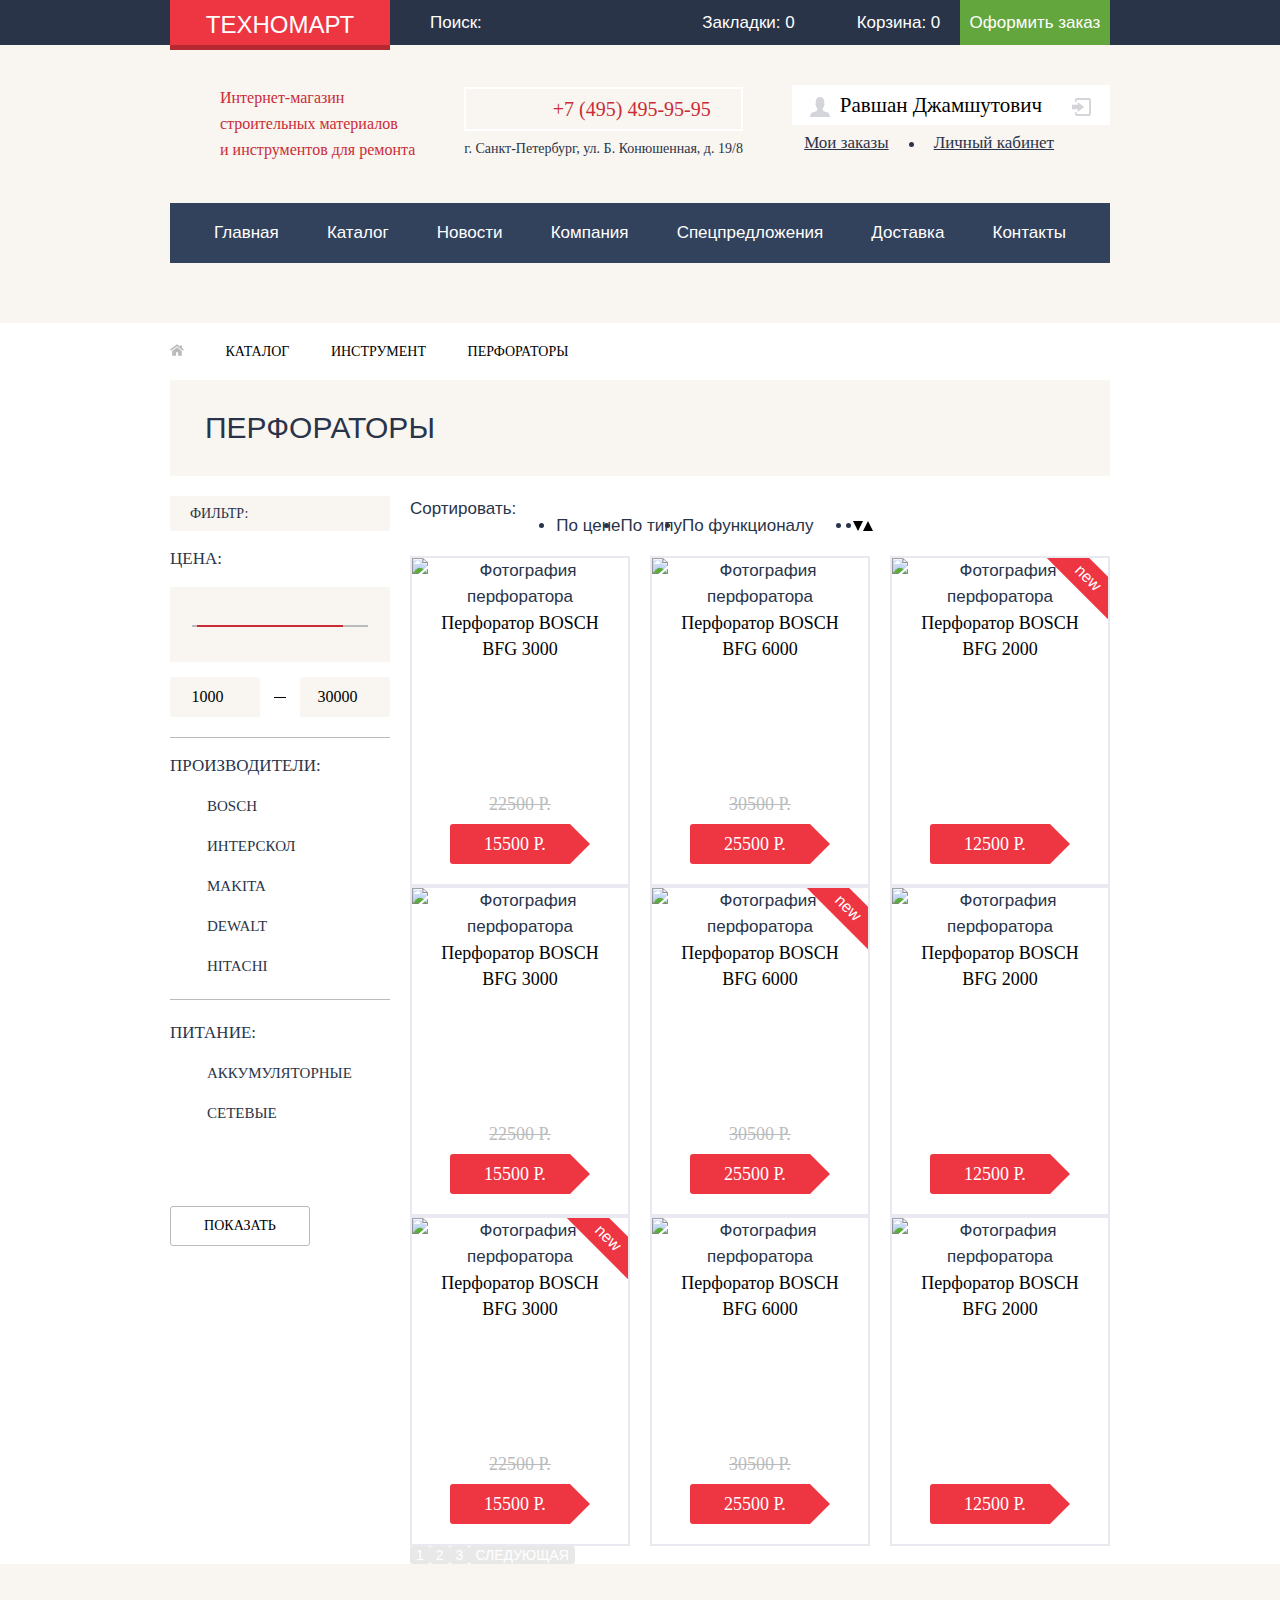
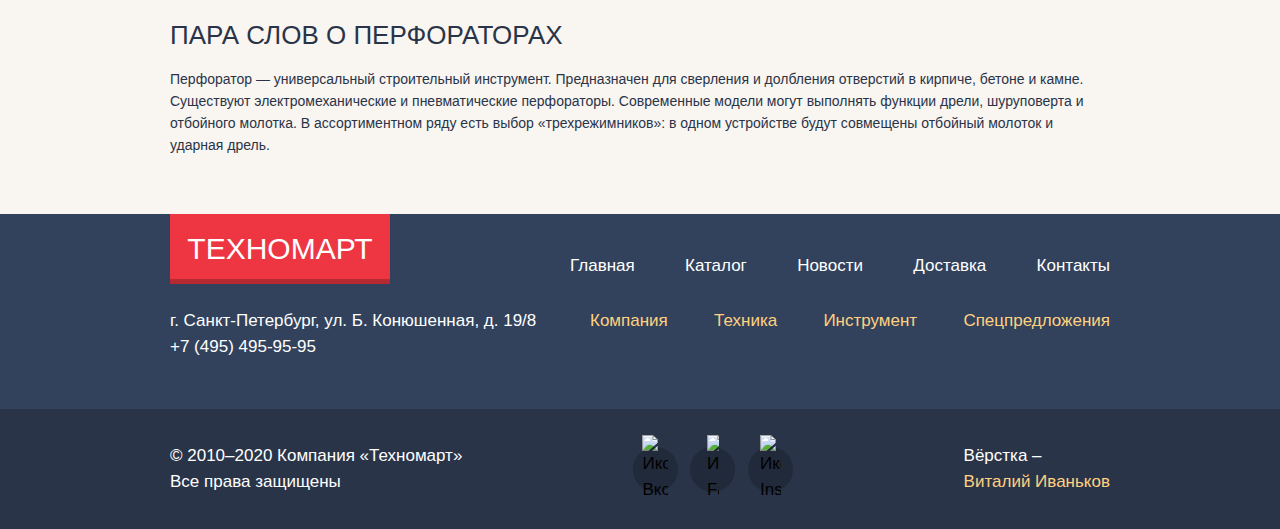
==== commit 285ff67e: "Добавлены стили блока sort" ====
--- a/catalog.html
+++ b/catalog.html
@@ -116,13 +116,15 @@
 
     <h2 class="visually-hidden">Основной контент</h2>
 
-    <section class="container section-navigation">
+    <section class="container">
 
       <h3 class="visually-hidden">Навигация по секциям</h3>
 
       <ul class="section-navigation">
         <li class="section-navigation__item">
-          <a href="index.html" class="section-navigation__link"><img width="21" height="21" src="svg/home.svg" alt="Иконка домика"></a>
+          <a href="index.html" class="section-navigation__link section-navigation__link--home">
+            <span class="visually-hidden">Главная</span>
+          </a>
         </li>
         <li class="section-navigation__item">
           <a href="catalog.html" class="section-navigation__link">Каталог</a>
@@ -154,71 +156,69 @@
             <fieldset class="fieldset fieldset--price">
               <legend class="fieldset__title">Цена:</legend>
               <div class="price-slider">
-                <div class="slider-track" style="--left-value: 5000; --right-value: 30000; --min: 0; --max: 50000;">
+                <div class="slider-track" style="--left-value: 1000; --right-value: 30000; --min: 0; --max: 35000;">
                 </div>
                 <label class="visually-hidden" for="left-value">Минимальная цена</label>
-                <input class="price-slider-thumb price-slider-min" id="left-value" value="5000" min="0" max="50000"
+                <input class="price-slider-thumb price-slider-min" id="left-value" value="1000" min="0" max="35000"
                   step="500" type="range">
                 <label class="visually-hidden" for="right-value">Максимальная цена</label>
-                <input class="price-slider-thumb price-slider-max" id="right-value" value="30000" min="0" max="50000"
+                <input class="price-slider-thumb price-slider-max" id="right-value" value="30000" min="0" max="35000"
                   step="500" type="range">
               </div>
-              <div class="price-input-wrapper">
-                <div class="price-input">
-                  <label class="price-input__label visually-hidden" for="price-input-min">Минимальная цена</label>
-                  <input class="button button--gray button--input price-input-min" value="5000" name="price-min" min="0"
-                    max="50000" step="500" type="number" id="price-input-min">
-                  <label class="price-input__label visually-hidden" for="price-input-max">Максимальная цена</label>
-                  <input class="button button--gray button--input price-input-max" value="30000" name="price-max"
-                    min="0" max="50000" step="500" type="number" id="price-input-max">
-                </div>
+              <div class="price-input">
+                <label class="price-input__label visually-hidden" for="price-input-min">Минимальная цена</label>
+                <input class="button button--input price-input-min" value="1000" name="price-min" min="0"
+                  max="35000" step="500" type="number" id="price-input-min">
+                <label class="price-input__label visually-hidden" for="price-input-max">Максимальная цена</label>
+                <input class="button button--input price-input-max" value="30000" name="price-max" min="0"
+                  max="35000" step="500" type="number" id="price-input-max">
               </div>
             </fieldset>
 
             <fieldset class="fieldset fieldset--manufacturer">
               <legend class="fieldset__title">Производители:</legend>
-              <div class="fieldset__list">
-                <span class="fieldset__list-item">
+              <ul class="fieldset__list">
+                <li class="fieldset__list-item">
                   <label class="checkbox-label">
                     <input class="checkbox-input visually-hidden" name="manufacturers-checkbox" type="checkbox"
                       value="bosch" checked>
                     <span class="checkbox-indicator"></span>
                     Bosch
                   </label>
-                </span>
-                <span class="fieldset__list-item">
+                </li>
+                <li class="fieldset__list-item">
                   <label class="checkbox-label">
                     <input class="checkbox-input visually-hidden" name="manufacturers-checkbox" type="checkbox"
                       value="interskol">
                     <span class="checkbox-indicator"></span>
                     Интерскол
                   </label>
-                </span>
-                <span class="fieldset__list-item">
+                </li>
+                <li class="fieldset__list-item">
                   <label class="checkbox-label">
                     <input class="checkbox-input visually-hidden" name="manufacturers-checkbox" type="checkbox"
                       value="makita" checked>
                     <span class="checkbox-indicator"></span>
                     Makita
                   </label>
-                </span>
-                <span class="fieldset__list-item">
+                </li>
+                <li class="fieldset__list-item">
                   <label class="checkbox-label">
                     <input class="checkbox-input visually-hidden" name="manufacturers-checkbox" type="checkbox"
                       value="dewalt">
                     <span class="checkbox-indicator"></span>
                     Dewalt
                   </label>
-                </span>
-                <span class="fieldset__list-item">
+                </li>
+                <li class="fieldset__list-item">
                   <label class="checkbox-label">
                     <input class="checkbox-input visually-hidden" name="manufacturers-checkbox" type="checkbox"
                       value="hitachi">
                     <span class="checkbox-indicator"></span>
                     Hitachi
                   </label>
-                </span>
-              </div>
+                </li>
+              </ul>
             </fieldset>
 
             <fieldset class="fieldset fieldset--power-supply">
@@ -226,7 +226,7 @@
               <ul class="fieldset__list">
                 <li class="fieldset__list-item">
                   <label class="radio-label">
-                    <input class="radio-input visually-hidden" name="power-supply type=" radio" value="acummulator"
+                    <input class="radio-input visually-hidden" name="power-supply" type="radio" value="acummulator"
                       checked>
                     <span class="radio-indicator"></span>
                     Аккумуляторные
@@ -234,7 +234,7 @@
                 </li>
                 <li class="fieldset__list-item">
                   <label class="radio-label">
-                    <input class="radio-input visually-hidden" name="power-supply type=" radio" value="network">
+                    <input class="radio-input visually-hidden" name="power-supply" type="radio" value="network">
                     <span class="radio-indicator"></span>
                     Сетевые
                   </label>
@@ -242,7 +242,7 @@
               </ul>
             </fieldset>
 
-            <button class="sort__submit-btn button button--gray" type="submit">Показать</button>
+            <button class="sort__submit-btn button button--show" type="submit">Показать</button>
 
           </form>
 
@@ -328,7 +328,6 @@
                 <figure class="good-card__figure">
                   <div class="good-card__hidden-buttons">
                     <button class="good-card__button button button--green" type="button">
-                      <img class="button__image" src="svg/cart-white.svg" alt="Иконка тележки">
                       <span class="button__text">Купить</span>
                     </button>
                     <button class="good-card__button button button--bookmark" type="button"> В закладки </button>
@@ -356,7 +355,6 @@
                 <figure class="good-card__figure">
                   <div class="good-card__hidden-buttons">
                     <button class="good-card__button button button--green" type="button">
-                      <img class="button__image" src="svg/cart-white.svg" alt="Иконка тележки">
                       <span class="button__text">Купить</span>
                     </button>
                     <button class="good-card__button button button--bookmark" type="button"> В закладки </button>
@@ -384,7 +382,6 @@
                 <figure class="good-card__figure">
                   <div class="good-card__hidden-buttons">
                     <button class="good-card__button button button--green" type="button">
-                      <img class="button__image" src="svg/cart-white.svg" alt="Иконка тележки">
                       <span class="button__text">Купить</span>
                     </button>
                     <button class="good-card__button button button--bookmark" type="button"> В закладки </button>
@@ -411,7 +408,6 @@
                 <figure class="good-card__figure">
                   <div class="good-card__hidden-buttons">
                     <button class="good-card__button button button--green" type="button">
-                      <img class="button__image" src="svg/cart-white.svg" alt="Иконка тележки">
                       <span class="button__text">Купить</span>
                     </button>
                     <button class="good-card__button button button--bookmark" type="button"> В закладки </button>
@@ -439,7 +435,6 @@
                 <figure class="good-card__figure">
                   <div class="good-card__hidden-buttons">
                     <button class="good-card__button button button--green" type="button">
-                      <img class="button__image" src="svg/cart-white.svg" alt="Иконка тележки">
                       <span class="button__text">Купить</span>
                     </button>
                     <button class="good-card__button button button--bookmark" type="button"> В закладки </button>
@@ -467,7 +462,6 @@
                 <figure class="good-card__figure">
                   <div class="good-card__hidden-buttons">
                     <button class="good-card__button button button--green" type="button">
-                      <img class="button__image" src="svg/cart-white.svg" alt="Иконка тележки">
                       <span class="button__text">Купить</span>
                     </button>
                     <button class="good-card__button button button--bookmark" type="button"> В закладки </button>
@@ -494,7 +488,6 @@
                 <figure class="good-card__figure">
                   <div class="good-card__hidden-buttons">
                     <button class="good-card__button button button--green" type="button">
-                      <img class="button__image" src="svg/cart-white.svg" alt="Иконка тележки">
                       <span class="button__text">Купить</span>
                     </button>
                     <button class="good-card__button button button--bookmark" type="button"> В закладки </button>
@@ -522,7 +515,6 @@
                 <figure class="good-card__figure">
                   <div class="good-card__hidden-buttons">
                     <button class="good-card__button button button--green" type="button">
-                      <img class="button__image" src="svg/cart-white.svg" alt="Иконка тележки">
                       <span class="button__text">Купить</span>
                     </button>
                     <button class="good-card__button button button--bookmark" type="button"> В закладки </button>
@@ -550,7 +542,6 @@
                 <figure class="good-card__figure">
                   <div class="good-card__hidden-buttons">
                     <button class="good-card__button button button--green" type="button">
-                      <img class="button__image" src="svg/cart-white.svg" alt="Иконка тележки">
                       <span class="button__text">Купить</span>
                     </button>
                     <button class="good-card__button button button--bookmark" type="button"> В закладки </button>
@@ -571,7 +562,7 @@
                 </svg>
               </div>
             </div>
-          
+
           </div>
 
         </div>
@@ -590,12 +581,20 @@
     </section>
 
     <section class="catalog-explanation">
-      
+
       <h3 class="visually-hidden">Описание каталога</h3>
 
-      <div class="catalog-explanation__title">Пара слов о перфораторах</div>
-
-      <div class="catalog-explanation__text"> Перфоратор — универсальный строительный инструмент. Предназначен для сверления и долбления отверстий в кирпиче, бетоне и камне. Существуют электромеханические и пневматические перфораторы. Современные модели могут выполнять функции дрели, шуруповерта и отбойного молотка. В ассортиментном ряду есть выбор «трехрежимников»: в одном устройстве будут совмещены отбойный молоток и ударная дрель. </div>
+      <div class="container catalog-explanation__content">
+
+        <div class="catalog-explanation__title">Пара слов о перфораторах</div>
+
+        <div class="catalog-explanation__text"> Перфоратор — универсальный строительный инструмент. Предназначен для
+          сверления и долбления отверстий в кирпиче, бетоне и камне. Существуют электромеханические и пневматические
+          перфораторы. Современные модели могут выполнять функции дрели, шуруповерта и отбойного молотка. В
+          ассортиментном ряду есть выбор «трехрежимников»: в одном устройстве будут совмещены отбойный молоток и ударная
+          дрель. </div>
+
+      </div>
 
     </section>
 
@@ -721,7 +720,6 @@
       </button>
 
       <div class="order__line">
-        <img width="64" height="64" src="svg/check-mark.svg" alt="Иконка галочки">
         <div class="order__line-title">Товар добавлен в корзину!</div>
       </div>
 
--- a/css/style.css
+++ b/css/style.css
@@ -423,7 +423,7 @@
 .account-link--login:hover,
 .account-link--login:hover .account-link__text::before {
 	color: var(--color-text-red);
-	
+
 	opacity: 1;
 }
 
@@ -503,7 +503,7 @@
 	background-color: var(--color-text-blue);
 
 	border-radius: 50%;
-	content: '';
+	content: "";
 }
 
 .user-link:hover {
@@ -953,16 +953,32 @@
 	box-shadow: inset 0 -4px 0 0 var(--color-button-green-active);
 }
 
-.button--green .button__image {
+.button--green .button__text::before {
 	opacity: 0.3;
 }
 
-.button--green:hover .button__image {
+.button--green:hover .button__text::before {
 	opacity: 1;
 }
 
-.button--green:active .button__image {
+.button--green:active .button__text::before {
 	opacity: 1;
+}
+
+.button--green .button__text::before {
+	display: inline-block;
+	vertical-align: middle;
+	width: 17px;
+	height: 17px;
+	margin-right: 10px;
+
+	background-image: url("../svg/cart-white.svg");
+	background-position: center;
+	background-repeat: no-repeat;
+	background-size: contain;
+
+	content: "";
+	opacity: 0.4;
 }
 
 .button--bookmark {
@@ -1506,6 +1522,21 @@
 	font-family: "cuprumbold";
 }
 
+.order__line-title::before {
+	display: inline-block;
+	vertical-align: middle;
+	width: 64px;
+	height: 64px;
+	margin-right: 40px;
+
+	background-image: url("../svg/check-mark.svg");
+	background-position: center;
+	background-repeat: no-repeat;
+	background-size: contain;
+
+	content: "";
+}
+
 .order__close {
 	position: absolute;
 	top: 25px;
@@ -1548,3 +1579,420 @@
 .show {
 	display: flex;
 }
+
+.section-navigation {
+	display: flex;
+	align-items: center;
+	margin: 20px 0;
+	padding: 0;
+
+	list-style: none;
+}
+
+.section-navigation__item {
+	font-size: 14px;
+	line-height: 14px;
+	font-family: "ptsans";
+	text-transform: uppercase;
+	color: var(--color-text-blue);
+}
+
+.section-navigation__item:not(:last-child)::after {
+	display: inline-block;
+	margin: 0 15px;
+	width: 8px;
+	height: 12px;
+
+	background-image: url("../svg/icon-right-small.svg");
+	background-position: 0 0;
+	background-repeat: no-repeat;
+
+	content: "";
+}
+
+.section-navigation__link--home {
+	display: inline-block;
+	width: 14px;
+	height: 14px;
+
+	background-image: url("../svg/home.svg");
+	background-repeat: no-repeat;
+	background-position: 0 0;
+}
+
+.section-navigation-title {
+	display: flex;
+	padding: 35px;
+	margin: 20px 0;
+
+	font-size: 30px;
+	color: var(--color-text-blue);
+	text-transform: uppercase;
+
+	background-color: var(--color-bg-gray);
+}
+
+.catalog {
+	display: flex;
+	justify-content: space-between;
+	margin-top: 10px;
+}
+.sort-wrapper {
+}
+.sort {
+	width: 220px;
+
+	font-family: "ptsans";
+}
+.sort__title {
+	display: flex;
+	align-items: center;
+	padding: 0 20px;
+	height: 35px;
+	border-radius: 3px;
+
+	font-size: 14px;
+	text-transform: uppercase;
+
+	background-color: var(--color-bg-gray);
+}
+
+.fieldset {
+	margin: 0;
+	padding: 0;
+	border: none;
+}
+
+.fieldset--price {
+	position: relative;
+
+	margin-top: 15px;
+}
+
+.fieldset__title {
+	font-family: "ptsansbold";
+	text-transform: uppercase;
+}
+
+.price-slider {
+	position: relative;
+
+	margin-top: 15px;
+	display: flex;
+	align-items: center;
+	justify-content: center;
+	height: 75px;
+
+	background-color: var(--color-bg-gray);
+}
+
+.price-slider-thumb {
+	position: absolute;
+
+	width: 80%;
+}
+
+.slider-track {
+	position: absolute;
+	top: 50%;
+
+	width: 80%;
+	height: 2px;
+
+	background-color: var(--color-text-gray);
+
+	z-index: 2;
+}
+
+.slider-track::before,
+.slider-track::after {
+	position: absolute;
+
+	height: 2px;
+
+	background: var(--color-text-red);
+
+	content: "";
+	z-index: 4;
+}
+
+.slider-track::before {
+	margin-left: calc(
+		(var(--left-value) - var(--min)) / var(--filler-width) * 100%
+	);
+	width: calc(
+		(var(--right-value) - var(--left-value)) / var(--filler-width) * 100%
+	);
+}
+
+.slider-track::after {
+	margin-left: calc(
+		(var(--right-value) - var(--min)) / var(--filler-width) * 100%
+	);
+	width: calc(
+		(var(--left-value) - var(--right-value)) / var(--filler-width) * 100%
+	);
+}
+
+.slider-track {
+	--filler-width: calc(var(--max) - var(--min));
+}
+
+input[type="range"] {
+	margin: 0;
+
+	font: inherit;
+
+	background: none;
+
+	pointer-events: none;
+}
+
+input[type="range"]::-webkit-slider-runnable-track,
+input[type="range"]::-webkit-slider-thumb,
+input[type="range"] {
+	-webkit-appearance: none;
+}
+
+input[type="range"]::-webkit-slider-runnable-track {
+	position: relative;
+
+	height: 2px;
+	width: 100%;
+
+	background: none;
+	background-color: var(--color-button-active);
+}
+
+input[type="range"]::-moz-range-track {
+	position: relative;
+
+	height: 2px;
+	width: 100%;
+
+	background: none;
+}
+
+input[type="range"]::-webkit-slider-thumb {
+	position: absolute;
+	top: -9px;
+	left: 0;
+
+	width: 20px;
+	height: 23px;
+
+	background-image: url("../svg//filter-button.svg");
+	border: none;
+	border-radius: 0;
+
+	pointer-events: auto;
+	z-index: 9;
+}
+
+input[type="range"]::-moz-range-thumb {
+	position: absolute;
+	top: -9px;
+	left: 0;
+
+	width: 20px;
+	height: 23px;
+
+	background-image: url("../svg//filter-button.svg");
+	border: none;
+	border-radius: 0;
+
+	pointer-events: auto;
+	z-index: 9;
+}
+
+.price-input {
+	position: relative;
+
+	margin-top: 15px;
+	display: flex;
+	justify-content: space-between;
+}
+
+.button--input {
+	height: 40px;
+	width: 90px;
+
+	font-size: 16px;
+	color: var(--color-black);
+	text-align: center;
+
+	background-color: var(--color-bg-gray);
+}
+
+.price-input::before {
+	position: absolute;
+	top: 50%;
+	left: 50%;
+	transform: translate(-50%, 0);
+
+	height: 1px;
+	width: 12px;
+
+	background-color: var(--color-black);
+	content: '';
+}
+
+.fieldset--manufacturer,
+.fieldset--price {
+	padding-bottom: 20px;
+	border-bottom: 1px solid var(--color-text-gray);
+}
+
+.fieldset--manufacturer {
+	position: relative;
+	margin-top: 15px;
+}
+
+.fieldset__list {
+	display: flex;
+	flex-direction: column;
+	margin: 0;
+	padding: 0;
+
+	font-size: 15px;
+
+	list-style: none;
+}
+
+.fieldset__list-item {
+	margin-top: 14px;
+
+	text-transform: uppercase;
+}
+
+.checkbox-label {
+	display: flex;
+	align-items: center;
+}
+
+.checkbox-input:checked + .checkbox-indicator {
+	background-image: url("../svg/checkbox-on.svg");
+}
+
+.checkbox-input:focus + .checkbox-indicator,
+.checkbox-input:hover + .checkbox-indicator {
+	opacity: 1;
+}
+
+.checkbox-indicator {
+	display: inline-block;
+	margin-right: 10px;
+	width: 27px;
+	height: 23px;
+
+	background-image: url("../svg/checkbox-off.svg");
+	background-repeat: no-repeat;
+	background-size: contain;
+	opacity: 0.3;
+}
+
+.fieldset--power-supply {
+	position: relative;
+	
+	margin-top: 20px;
+}
+.radio-label {
+	display: flex;
+	align-items: center;
+}
+
+.radio-input:checked + .radio-indicator {
+	background-image: url("../svg/radio-on.svg");
+}
+
+.radio-input:focus + .radio-indicator,
+.radio-input:hover + .radio-indicator {
+	opacity: 1;
+}
+
+.radio-indicator {
+	display: inline-block;
+	margin-right: 10px;
+	width: 27px;
+	height: 23px;
+
+	background-image: url("../svg/radio-off.svg");
+	background-repeat: no-repeat;
+	background-size: contain;
+	opacity: 0.3;
+}
+
+.sort__submit-btn {
+	margin-top: 80px;
+	width: 140px;
+	height: 40px;
+}
+
+.button--show {
+	color: var(--color-black);
+	
+	border: 1px solid var(--color-text-gray);
+	background-color: var(--color-white);
+}
+
+.results-wrapper {
+}
+.results {
+	width: 700px;
+}
+.results__header {
+	display: flex;
+}
+.results__title {
+}
+.results__buttons {
+	display: flex;
+}
+.sort-buttons {
+	display: flex;
+}
+.sort-by {
+}
+.sort-direction {
+	display: flex;
+}
+.arrow {
+}
+.arrow-input {
+}
+.results__body {
+	display: flex;
+	justify-content: space-between;
+	flex-wrap: wrap;
+}
+.results__controls {
+	display: flex;
+}
+.results__button {
+}
+.button--current {
+}
+.results__button--next {
+}
+
+.catalog-explanation {
+	background-color: var(--color-bg-gray);
+}
+
+.catalog-explanation__content {
+	display: flex;
+	flex-direction: column;
+	justify-content: center;
+	height: 250px;
+}
+.catalog-explanation__title {
+	margin-bottom: 20px;
+
+	font-size: 26px;
+	line-height: 26px;
+	text-transform: uppercase;
+}
+.catalog-explanation__text {
+	font-size: 14px;
+	line-height: 22px;
+}
